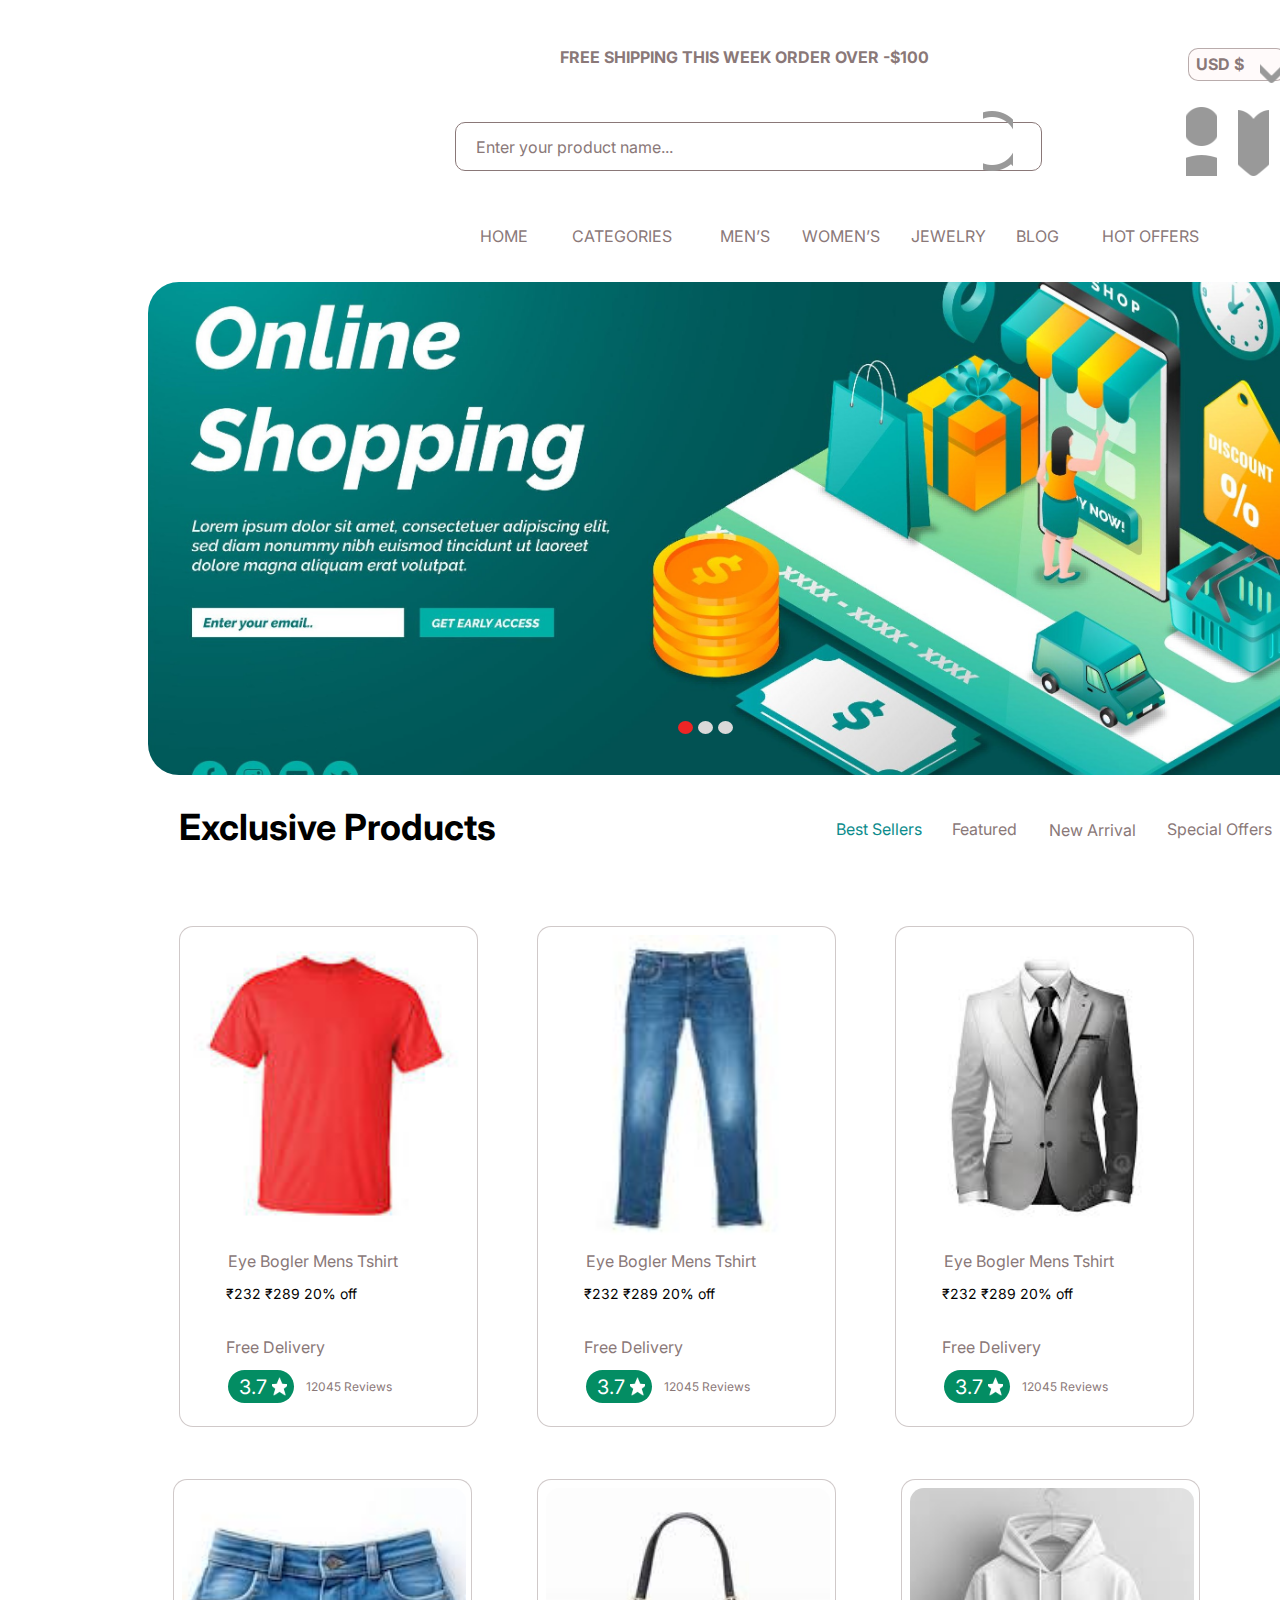
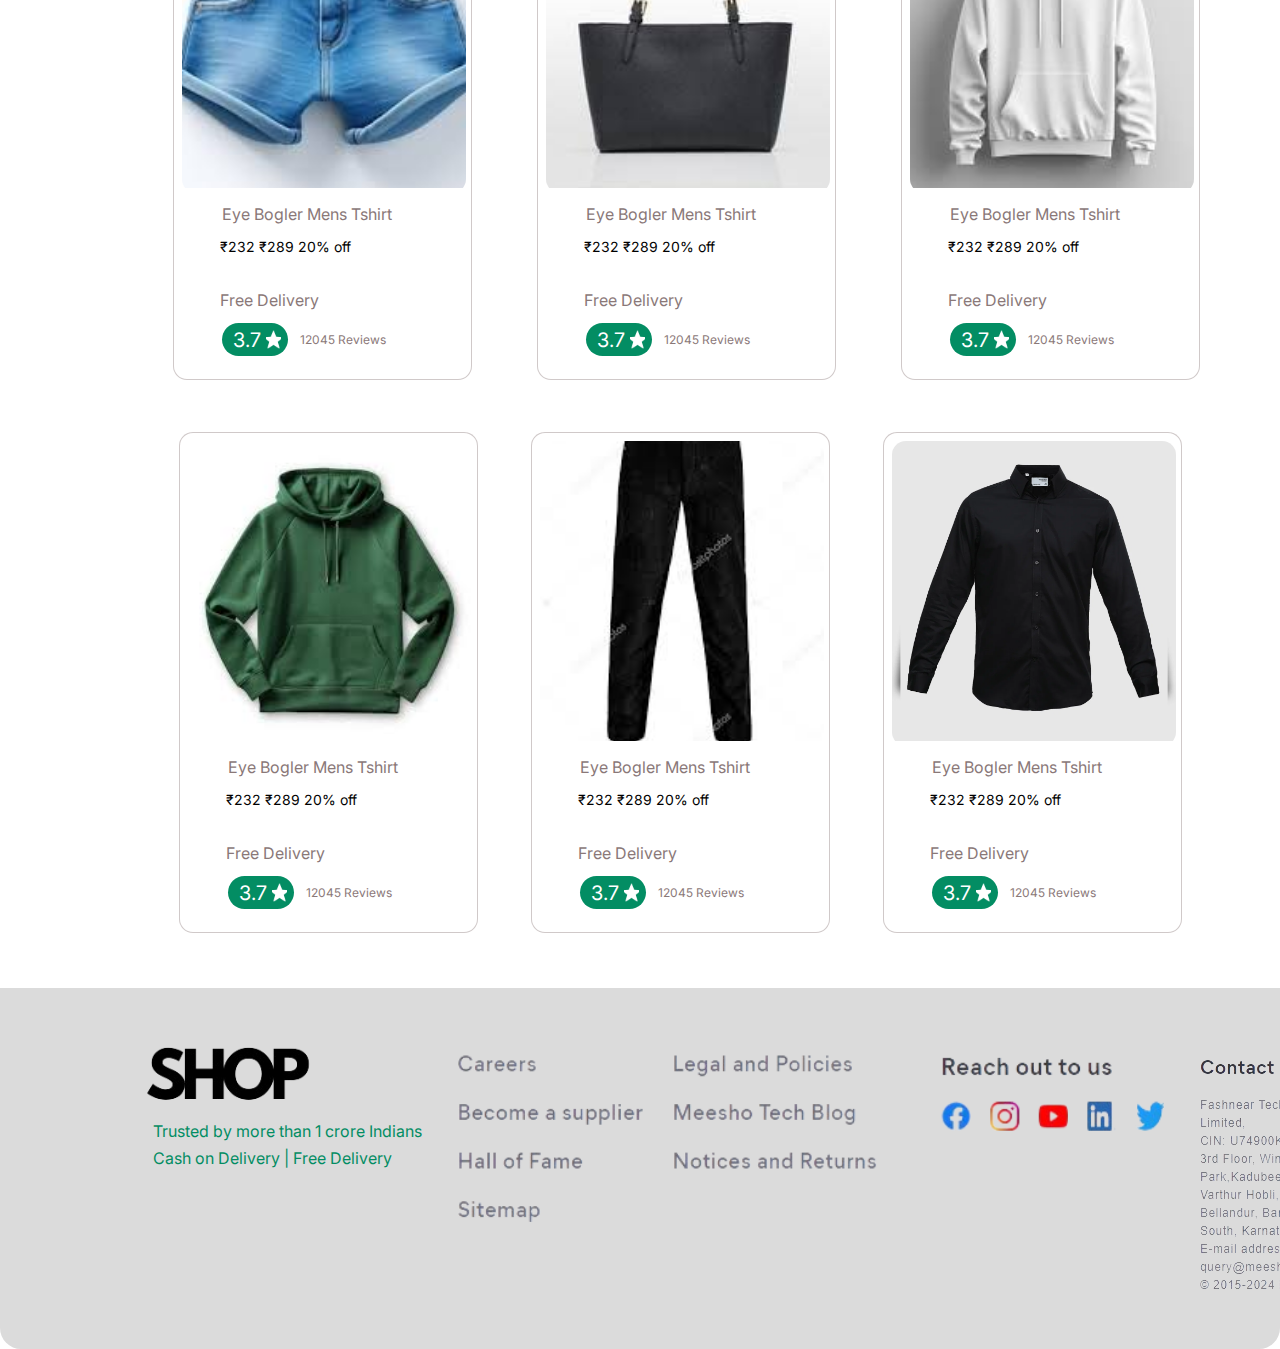
==== index.html @ 16b09663 "inital phase" ====
<!DOCTYPE html>
<html>

<head>
    <link href="https://fonts.googleapis.com/css?family=Inter&display=swap" rel="stylesheet" />
    <link href="./css/main.css" rel="stylesheet" />
    <title>Document</title>
</head>

<body>
    <div class="v1_4">
        <div class="v4_3"></div>
        <div class="v4_4"></div><span class="v4_10">FREE SHIPPING THIS WEEK ORDER OVER -$100</span>
        <div class="v4_21">
            <div class="v4_20">
                <div class="v4_11"></div>
                <div class="v4_18"></div><span class="v4_13">USD $ </span>
            </div>
        </div>
        <div class="v4_22">
            <div class="v4_23">
                <div class="v4_24"></div>
                <div class="v4_25"></div><span class="v4_26">ENGLISH</span>
            </div>
        </div>
        <!-- <div class="v4_19">
            <div class="v4_14"></div>
            <div class="v4_15"></div>
            <div class="v4_16"></div>
            <div class="v4_17"></div>
        </div> -->   
        <div class="v5_29"></div>
        <div class="v5_33">
            <div class="v5_30"></div><span class="v5_31">Enter your product name...</span>
            <div class="v5_32"></div>
        </div>
        <div class="v5_37">
            <div class="v5_34"></div>
            <div class="v5_35"></div>
            <div class="v5_36"></div>
        </div>
        <div class="v5_75">
            <div class="v5_38"></div>
            <div class="v5_41">
                <div class="v5_39"></div><span class="v5_40">HOME</span>
            </div>
            <div class="v5_42"><span class="v5_44">CATEGORIES</span></div>
            <div class="v5_48">
                <div class="v5_49"></div><span class="v5_50">MEN’S</span>
            </div>
            <div class="v5_63">
                <div class="v5_64"></div><span class="v5_65">WOMEN’S</span>
            </div>
            <div class="v5_66">
                <div class="v5_67"></div><span class="v5_68">JEWELRY</span>
            </div>
            <div class="v5_69">
                <div class="v5_70"></div><span class="v5_71">BLOG</span>
            </div>
            <div class="v5_72">
                <div class="v5_73"></div><span class="v5_74">HOT OFFERS</span>
            </div>
        </div>
        <div class="v5_77"></div>
        <div class="v8_114"></div><span class="v8_115">Exclusive Products</span>
        <div class="name"></div>
        <div class="v8_121"><span class="v8_117">Best Sellers</span><span class="v8_118">Featured</span><span
                class="v8_119">New Arrival</span><span class="v8_120">Special Offers</span></div>
        <div class="v10_138">
            <div class="v9_122"></div>
            <div class="v10_123"></div>
            <div class="v10_124"></div><span class="v10_125">Eye Bogler Mens Tshirt</span><span class="v10_126">₹232
                ₹289 20% off</span><span class="v10_133">Free Delivery</span>
            <div class="v10_134"></div><span class="v10_135">3.7</span>
            <div class="v10_136"></div><span class="v10_137">12045 Reviews</span>
        </div>
        <div class="v10_139">
            <div class="v10_140"></div>
            <div class="v10_141"></div>
            <div class="v10_142"></div><span class="v10_143">Eye Bogler Mens Tshirt</span><span class="v10_144">₹232
                ₹289 20% off</span><span class="v10_145">Free Delivery</span>
            <div class="v10_146"></div><span class="v10_147">3.7</span>
            <div class="v10_148"></div><span class="v10_149">12045 Reviews</span>
        </div>
        <div class="v10_150">
            <div class="v10_151"></div>
            <div class="v10_152"></div>
            <div class="v10_153"></div><span class="v10_154">Eye Bogler Mens Tshirt</span><span class="v10_155">₹232
                ₹289 20% off</span><span class="v10_156">Free Delivery</span>
            <div class="v10_157"></div><span class="v10_158">3.7</span>
            <div class="v10_159"></div><span class="v10_160">12045 Reviews</span>
        </div>
        <div class="v12_206">
            <div class="v12_207"></div>
            <div class="v12_208"></div>
            <div class="v12_209"></div><span class="v12_210">Eye Bogler Mens Tshirt</span><span class="v12_211">₹232
                ₹289 20% off</span><span class="v12_212">Free Delivery</span>
            <div class="v12_213"></div><span class="v12_214">3.7</span>
            <div class="v12_215"></div><span class="v12_216">12045 Reviews</span>
        </div>
        <div class="v12_228">
            <div class="v12_229"></div>
            <div class="v12_230"></div>
            <div class="v12_231"></div><span class="v12_232">Eye Bogler Mens Tshirt</span><span class="v12_233">₹232
                ₹289 20% off</span><span class="v12_234">Free Delivery</span>
            <div class="v12_235"></div><span class="v12_236">3.7</span>
            <div class="v12_237"></div><span class="v12_238">12045 Reviews</span>
        </div>
        <div class="v12_239">
            <div class="v12_240"></div>
            <div class="v12_241"></div>
            <div class="v12_242"></div><span class="v12_243">Eye Bogler Mens Tshirt</span><span class="v12_244">₹232
                ₹289 20% off</span><span class="v12_245">Free Delivery</span>
            <div class="v12_246"></div><span class="v12_247">3.7</span>
            <div class="v12_248"></div><span class="v12_249">12045 Reviews</span>
        </div>
        <div class="v10_161">
            <div class="v10_162"></div>
            <div class="v10_163"></div>
            <div class="v10_164"></div><span class="v10_165">Eye Bogler Mens Tshirt</span><span class="v10_166">₹232
                ₹289 20% off</span><span class="v10_167">Free Delivery</span>
            <div class="v10_168"></div><span class="v10_169">3.7</span>
            <div class="v10_170"></div><span class="v10_171">12045 Reviews</span>
        </div>
        <div class="v10_183">
            <div class="v10_184"></div>
            <div class="v10_185"></div>
            <div class="v10_186"></div><span class="v10_187">Eye Bogler Mens Tshirt</span><span class="v10_188">₹232
                ₹289 20% off</span><span class="v10_189">Free Delivery</span>
            <div class="v10_190"></div><span class="v10_191">3.7</span>
            <div class="v10_192"></div><span class="v10_193">12045 Reviews</span>
        </div>
        <div class="v10_194">
            <div class="v10_195"></div>
            <div class="v10_196"></div>
            <div class="v10_197"></div><span class="v10_198">Eye Bogler Mens Tshirt</span><span class="v10_199">₹232
                ₹289 20% off</span><span class="v10_200">Free Delivery</span>
            <div class="v10_201"></div><span class="v10_202">3.7</span>
            <div class="v10_203"></div><span class="v10_204">12045 Reviews</span>
        </div>
        <div class="v12_250"></div><span class="v12_252">Trusted by more than 1 crore Indians</span>
        <div class="v12_251"></div><span class="v12_253">Cash on Delivery | Free Delivery</span>
        <div class="v12_254"></div>
        <div class="v12_255"></div>
        <div class="v23_336">
            <div class="v23_333"></div>
            <div class="v23_334"></div>
            <div class="v23_335"></div>
        </div>
    </div>
</body>

</html>
---- css/main.css ----
* {
  box-sizing: border-box;
}
body {
  font-size: 14px;
}
.v1_4 {
  width: 100%;
  height: 2949px;
  background: rgba(255,255,255,1);
  opacity: 1;
  position: absolute;
  top: 0px;
  left: 0px;
  border-top-left-radius: 21px;
  border-top-right-radius: 21px;
  border-bottom-left-radius: 21px;
  border-bottom-right-radius: 21px;
  overflow: hidden;
}
.v4_3 {
  width: 100%;
  height: 60px;
  background: rgba(255,255,255,1);
  opacity: 1;
  position: absolute;
  top: 32px;
  left: 0px;
  overflow: hidden;
}
.v4_4 {
  width: 100%;
  height: 101px;
  background: rgba(255,255,255,1);
  opacity: 1;
  position: absolute;
  top: 92px;
  left: 0px;
  overflow: hidden;
}
.v4_10 {
  width: 423px;
  color: rgba(138,120,120,1);
  position: absolute;
  top: 47px;
  left: 560px;
  font-family: Inter;
  font-weight: Bold;
  font-size: 16px;
  opacity: 1;
  text-align: left;
}
.v4_21 {
  width: 98px;
  height: 90px;
  background: url("../images/v4_21.png");
  background-repeat: no-repeat;
  background-position: center center;
  background-size: cover;
  opacity: 1;
  position: absolute;
  top: 20px;
  left: 1188px;
  overflow: hidden;
}
.v4_20 {
  width: 98px;
  height: 90px;
  background: url("../images/v4_20.png");
  background-repeat: no-repeat;
  background-position: center center;
  background-size: cover;
  opacity: 1;
  position: absolute;
  top: 0px;
  left: 0px;
  overflow: hidden;
}
.v4_11 {
  width: 98px;
  height: 33px;
  background: rgba(255,250,250,1);
  opacity: 1;
  position: absolute;
  top: 28px;
  left: 0px;
  border: 1px solid rgba(138,120,120,0.6000000238418579);
  border-top-left-radius: 10px;
  border-top-right-radius: 10px;
  border-bottom-left-radius: 10px;
  border-bottom-right-radius: 10px;
  overflow: hidden;
}
.v4_18 {
  width: 23px;
  height: 90px;
  background: url("../images/v4_18.png");
  background-repeat: no-repeat;
  background-position: center center;
  background-size: cover;
  opacity: 1;
  position: absolute;
  top: 0px;
  left: 72px;
  overflow: hidden;
}
.v4_13 {
  width: 76px;
  color: rgba(138,120,120,1);
  position: absolute;
  top: 34px;
  left: 8px;
  font-family: Inter;
  font-weight: Bold;
  font-size: 16px;
  opacity: 1;
  text-align: left;
}
.v4_22 {
  width: 119px;
  height: 90px;
  background: url("../images/v4_22.png");
  background-repeat: no-repeat;
  background-position: center center;
  background-size: cover;
  opacity: 1;
  position: absolute;
  top: 20px;
  left: 1298px;
  overflow: hidden;
}
.v4_23 {
  width: 119px;
  height: 90px;
  background: url("../images/v4_23.png");
  background-repeat: no-repeat;
  background-position: center center;
  background-size: cover;
  opacity: 1;
  position: absolute;
  top: 0px;
  left: 0px;
  overflow: hidden;
}
.v4_24 {
  width: 119px;
  height: 33px;
  background: rgba(255,250,250,1);
  opacity: 1;
  position: absolute;
  top: 28px;
  left: 0px;
  border: 1px solid rgba(138,120,120,0.6000000238418579);
  border-top-left-radius: 10px;
  border-top-right-radius: 10px;
  border-bottom-left-radius: 10px;
  border-bottom-right-radius: 10px;
  overflow: hidden;
}
.v4_25 {
  width: 23px;
  height: 90px;
  background: url("../images/v4_25.png");
  background-repeat: no-repeat;
  background-position: center center;
  background-size: cover;
  opacity: 1;
  position: absolute;
  top: 0px;
  left: 90px;
  overflow: hidden;
}
.v4_26 {
  width: 92px;
  color: rgba(138,120,120,1);
  position: absolute;
  top: 34px;
  left: 9px;
  font-family: Inter;
  font-weight: Bold;
  font-size: 16px;
  opacity: 1;
  text-align: left;
}
.v4_19 {
  width: 199px;
  height: 77px;
  background: url("../images/v4_19.png");
  background-repeat: no-repeat;
  background-position: center center;
  background-size: cover;
  opacity: 1;
  position: absolute;
  top: 25px;
  left: 148px;
  overflow: hidden;
}
.v4_14 {
  width: 35px;
  height: 77px;
  background: url("../images/v4_14.png");
  background-repeat: no-repeat;
  background-position: center center;
  background-size: cover;
  opacity: 1;
  position: absolute;
  top: 0px;
  left: 0px;
  overflow: hidden;
}
.v4_15 {
  width: 35px;
  height: 77px;
  background: url("../images/v4_15.png");
  background-repeat: no-repeat;
  background-position: center center;
  background-size: cover;
  opacity: 1;
  position: absolute;
  top: 0px;
  left: 109px;
  overflow: hidden;
}
.v4_16 {
  width: 35px;
  height: 77px;
  background: url("../images/v4_16.png");
  background-repeat: no-repeat;
  background-position: center center;
  background-size: cover;
  opacity: 1;
  position: absolute;
  top: 0px;
  left: 163px;
  overflow: hidden;
}
.v4_17 {
  width: 35px;
  height: 77px;
  background: url("../images/v4_17.png");
  background-repeat: no-repeat;
  background-position: center center;
  background-size: cover;
  opacity: 1;
  position: absolute;
  top: 0px;
  left: 54px;
  overflow: hidden;
}
.v5_29 {
  width: 448px;
  height: 175px;
  background: url("../images/v5_29.png");
  background-repeat: no-repeat;
  background-position: center center;
  background-size: cover;
  opacity: 1;
  position: absolute;
  top: 68px;
  left: 0px;
  overflow: hidden;
}
.v5_33 {
  width: 587px;
  height: 90px;
  background: url("../images/v5_33.png");
  background-repeat: no-repeat;
  background-position: center center;
  background-size: cover;
  opacity: 1;
  position: absolute;
  top: 102px;
  left: 455px;
  overflow: hidden;
}
.v5_30 {
  width: 587px;
  height: 49px;
  background: rgba(255,255,255,1);
  opacity: 1;
  position: absolute;
  top: 20px;
  left: 0px;
  border: 1px solid rgba(138,120,120,1);
  border-top-left-radius: 10px;
  border-top-right-radius: 10px;
  border-bottom-left-radius: 10px;
  border-bottom-right-radius: 10px;
  overflow: hidden;
}
.v5_31 {
  width: 210px;
  color: rgba(138,120,120,1);
  position: absolute;
  top: 35px;
  left: 21px;
  font-family: Inter;
  font-weight: Semi Bold;
  font-size: 16px;
  opacity: 1;
  text-align: left;
}
.v5_32 {
  width: 30px;
  height: 90px;
  background: url("../images/v5_32.png");
  background-repeat: no-repeat;
  background-position: center center;
  background-size: cover;
  opacity: 1;
  position: absolute;
  top: 0px;
  left: 528px;
  overflow: hidden;
}
.v5_37 {
  width: 137px;
  height: 90px;
  background: url("../images/v5_37.png");
  background-repeat: no-repeat;
  background-position: center center;
  background-size: cover;
  opacity: 1;
  position: absolute;
  top: 98px;
  left: 1186px;
  overflow: hidden;
}
.v5_34 {
  width: 31px;
  height: 90px;
  background: url("../images/v5_34.png");
  background-repeat: no-repeat;
  background-position: center center;
  background-size: cover;
  opacity: 1;
  position: absolute;
  top: 0px;
  left: 0px;
  overflow: hidden;
}
.v5_35 {
  width: 31px;
  height: 90px;
  background: url("../images/v5_35.png");
  background-repeat: no-repeat;
  background-position: center center;
  background-size: cover;
  opacity: 1;
  position: absolute;
  top: 0px;
  left: 52px;
  overflow: hidden;
}
.v5_36 {
  width: 31px;
  height: 90px;
  background: url("../images/v5_36.png");
  background-repeat: no-repeat;
  background-position: center center;
  background-size: cover;
  opacity: 1;
  position: absolute;
  top: 0px;
  left: 105px;
  overflow: hidden;
}
.v5_75 {
  width: 100%;
  height: 80px;
  background: url("../images/v5_75.png");
  background-repeat: no-repeat;
  background-position: center center;
  background-size: cover;
  opacity: 1;
  position: absolute;
  top: 193px;
  left: 53px;
  overflow: hidden;
}
.v5_38 {
  width: 100%;
  height: 80px;
  background: rgba(255,255,255,1);
  opacity: 1;
  position: absolute;
  top: 0px;
  left: 0px;
  overflow: hidden;
}
.v5_41 {
  width: 148px;
  height: 37px;
  background: url("../images/v5_41.png");
  background-repeat: no-repeat;
  background-position: center center;
  background-size: cover;
  opacity: 1;
  position: absolute;
  top: 28px;
  left: 378px;
  overflow: hidden;
}
.v5_39 {
  width: 98px;
  height: 32px;
  background: rgba(255,255,255,1);
  opacity: 1;
  position: absolute;
  top: 0px;
  left: 0px;
  overflow: hidden;
}
.v5_40 {
  width: 99px;
  color: rgba(138,120,120,1);
  position: absolute;
  top: 5px;
  left: 49px;
  font-family: Inter;
  font-weight: Semi Bold;
  font-size: 16px;
  opacity: 1;
  text-align: left;
}
.v5_42 {
  width: 117px;
  height: 32px;
  background: url("../images/v5_42.png");
  background-repeat: no-repeat;
  background-position: center center;
  background-size: cover;
  opacity: 1;
  position: absolute;
  top: 33px;
  left: 519px;
  overflow: hidden;
}
.v5_44 {
  width: 117px;
  color: rgba(138,120,120,1);
  position: absolute;
  top: 0px;
  left: 0px;
  font-family: Inter;
  font-weight: Semi Bold;
  font-size: 16px;
  opacity: 1;
  text-align: left;
}
.v5_48 {
  width: 99px;
  height: 32px;
  background: url("../images/v5_48.png");
  background-repeat: no-repeat;
  background-position: center center;
  background-size: cover;
  opacity: 1;
  position: absolute;
  top: 33px;
  left: 667px;
  overflow: hidden;
}
.v5_49 {
  width: 98px;
  height: 32px;
  background: rgba(255,255,255,1);
  opacity: 1;
  position: absolute;
  top: 0px;
  left: 0px;
  overflow: hidden;
}
.v5_50 {
  width: 99px;
  color: rgba(138,120,120,1);
  position: absolute;
  top: 0px;
  left: 0px;
  font-family: Inter;
  font-weight: Semi Bold;
  font-size: 16px;
  opacity: 1;
  text-align: left;
}
.v5_63 {
  width: 99px;
  height: 32px;
  background: url("../images/v5_63.png");
  background-repeat: no-repeat;
  background-position: center center;
  background-size: cover;
  opacity: 1;
  position: absolute;
  top: 33px;
  left: 749px;
  overflow: hidden;
}
.v5_64 {
  width: 98px;
  height: 32px;
  background: rgba(255,255,255,1);
  opacity: 1;
  position: absolute;
  top: 0px;
  left: 0px;
  overflow: hidden;
}
.v5_65 {
  width: 99px;
  color: rgba(138,120,120,1);
  position: absolute;
  top: 0px;
  left: 0px;
  font-family: Inter;
  font-weight: Semi Bold;
  font-size: 16px;
  opacity: 1;
  text-align: left;
}
.v5_66 {
  width: 99px;
  height: 32px;
  background: url("../images/v5_66.png");
  background-repeat: no-repeat;
  background-position: center center;
  background-size: cover;
  opacity: 1;
  position: absolute;
  top: 33px;
  left: 858px;
  overflow: hidden;
}
.v5_67 {
  width: 98px;
  height: 32px;
  background: rgba(255,255,255,1);
  opacity: 1;
  position: absolute;
  top: 0px;
  left: 0px;
  overflow: hidden;
}
.v5_68 {
  width: 99px;
  color: rgba(138,120,120,1);
  position: absolute;
  top: 0px;
  left: 0px;
  font-family: Inter;
  font-weight: Semi Bold;
  font-size: 16px;
  opacity: 1;
  text-align: left;
}
.v5_69 {
  width: 99px;
  height: 32px;
  background: url("../images/v5_69.png");
  background-repeat: no-repeat;
  background-position: center center;
  background-size: cover;
  opacity: 1;
  position: absolute;
  top: 33px;
  left: 963px;
  overflow: hidden;
}
.v5_70 {
  width: 98px;
  height: 32px;
  background: rgba(255,255,255,1);
  opacity: 1;
  position: absolute;
  top: 0px;
  left: 0px;
  overflow: hidden;
}
.v5_71 {
  width: 99px;
  color: rgba(138,120,120,1);
  position: absolute;
  top: 0px;
  left: 0px;
  font-family: Inter;
  font-weight: Semi Bold;
  font-size: 16px;
  opacity: 1;
  text-align: left;
}
.v5_72 {
  width: 121px;
  height: 32px;
  background: url("../images/v5_72.png");
  background-repeat: no-repeat;
  background-position: center center;
  background-size: cover;
  opacity: 1;
  position: absolute;
  top: 33px;
  left: 1049px;
  overflow: hidden;
}
.v5_73 {
  width: 98px;
  height: 32px;
  background: rgba(255,255,255,1);
  opacity: 1;
  position: absolute;
  top: 0px;
  left: 0px;
  overflow: hidden;
}
.v5_74 {
  width: 121px;
  color: rgba(138,120,120,1);
  position: absolute;
  top: 0px;
  left: 0px;
  font-family: Inter;
  font-weight: Semi Bold;
  font-size: 16px;
  opacity: 1;
  text-align: left;
}
.v5_77 {
  width: 100%;
  height: 493px;
  background: url("../images/v5_77.png");
  background-repeat: no-repeat;
  background-position: center center;
  background-size: cover;
  opacity: 1;
  position: absolute;
  top: 282px;
  left: 148px;
  border-top-left-radius: 31px;
  border-top-right-radius: 31px;
  border-bottom-left-radius: 31px;
  border-bottom-right-radius: 31px;
  overflow: hidden;
}
.v8_114 {
  width: 100%;
  height: 110px;
  background: rgba(255,255,255,1);
  opacity: 1;
  position: absolute;
  top: 775px;
  left: 151px;
  overflow: hidden;
}
.v8_115 {
  width: 397px;
  color: rgba(0,0,0,1);
  position: absolute;
  top: 805px;
  left: 179px;
  font-family: Inter;
  font-weight: Bold;
  font-size: 36px;
  opacity: 1;
  text-align: left;
}
.name {
  color: #fff;
}
.v8_121 {
  width: 450px;
  height: 22px;
  background: url("../images/v8_121.png");
  background-repeat: no-repeat;
  background-position: center center;
  background-size: cover;
  opacity: 1;
  position: absolute;
  top: 819px;
  left: 836px;
  overflow: hidden;
}
.v8_117 {
  width: 103px;
  color: rgba(12,140,140,1);
  position: absolute;
  top: 0px;
  left: 0px;
  font-family: Inter;
  font-weight: Semi Bold;
  font-size: 16px;
  opacity: 1;
  text-align: left;
}
.v8_118 {
  width: 90px;
  color: rgba(138,120,120,1);
  position: absolute;
  top: 0px;
  left: 116px;
  font-family: Inter;
  font-weight: Semi Bold;
  font-size: 16px;
  opacity: 1;
  text-align: left;
}
.v8_119 {
  width: 90px;
  color: rgba(138,120,120,1);
  position: absolute;
  top: 1px;
  left: 213px;
  font-family: Inter;
  font-weight: Semi Bold;
  font-size: 16px;
  opacity: 1;
  text-align: left;
}
.v8_120 {
  width: 119px;
  color: rgba(138,120,120,1);
  position: absolute;
  top: 0px;
  left: 331px;
  font-family: Inter;
  font-weight: Semi Bold;
  font-size: 16px;
  opacity: 1;
  text-align: left;
}
.v10_138 {
  width: 299px;
  height: 501px;
  background: url("../images/v10_138.png");
  background-repeat: no-repeat;
  background-position: center center;
  background-size: cover;
  opacity: 1;
  position: absolute;
  top: 926px;
  left: 179px;
  overflow: hidden;
}
.v9_122 {
  width: 299px;
  height: 501px;
  background: rgba(255,255,255,1);
  opacity: 1;
  position: absolute;
  top: 0px;
  left: 0px;
  border: 1px solid rgba(138,120,120,0.4000000059604645);
  border-top-left-radius: 14px;
  border-top-right-radius: 14px;
  border-bottom-left-radius: 14px;
  border-bottom-right-radius: 14px;
  overflow: hidden;
}
.v10_123 {
  width: 284px;
  height: 305px;
  background: url("../images/v10_123.png");
  background-repeat: no-repeat;
  background-position: center center;
  background-size: cover;
  opacity: 1;
  position: absolute;
  top: 9px;
  left: 9px;
  border-top-left-radius: 14px;
  border-top-right-radius: 14px;
  border-bottom-left-radius: 14px;
  border-bottom-right-radius: 14px;
  overflow: hidden;
}
.v10_124 {
  width: 284px;
  height: 183px;
  background: rgba(255,255,255,1);
  opacity: 1;
  position: absolute;
  top: 309px;
  left: 9px;
  overflow: hidden;
}
.v10_125 {
  width: 250px;
  color: rgba(138,120,120,1);
  position: absolute;
  top: 325px;
  left: 49px;
  font-family: Inter;
  font-weight: Semi Bold;
  font-size: 16px;
  opacity: 1;
  text-align: left;
}
.v10_126 {
  width: 208px;
  color: url("../images/v10_126.png");
  position: absolute;
  top: 359px;
  left: 47px;
  font-family: Inter;
  font-weight: Semi Bold;
  opacity: 1;
  text-align: left;
}
.v10_133 {
  width: 159px;
  color: rgba(138,120,120,1);
  position: absolute;
  top: 411px;
  left: 47px;
  font-family: Inter;
  font-weight: Semi Bold;
  font-size: 16px;
  opacity: 1;
  text-align: left;
}
.v10_134 {
  width: 66px;
  height: 33px;
  background: rgba(3,141,99,1);
  opacity: 1;
  position: absolute;
  top: 444px;
  left: 49px;
  border-top-left-radius: 61px;
  border-top-right-radius: 61px;
  border-bottom-left-radius: 61px;
  border-bottom-right-radius: 61px;
  overflow: hidden;
}
.v10_135 {
  width: 30px;
  color: rgba(255,255,255,1);
  position: absolute;
  top: 449px;
  left: 60px;
  font-family: Inter;
  font-weight: Semi Bold;
  font-size: 20px;
  opacity: 1;
  text-align: left;
}
.v10_136 {
  width: 15px;
  height: 19px;
  background: url("../images/v10_136.png");
  background-repeat: no-repeat;
  background-position: center center;
  background-size: cover;
  opacity: 1;
  position: absolute;
  top: 451px;
  left: 93px;
  overflow: hidden;
}
.v10_137 {
  width: 89px;
  color: rgba(138,120,120,1);
  position: absolute;
  top: 453px;
  left: 127px;
  font-family: Inter;
  font-weight: Semi Bold;
  font-size: 12px;
  opacity: 1;
  text-align: left;
}
.v10_139 {
  width: 299px;
  height: 501px;
  background: url("../images/v10_139.png");
  background-repeat: no-repeat;
  background-position: center center;
  background-size: cover;
  opacity: 1;
  position: absolute;
  top: 926px;
  left: 537px;
  overflow: hidden;
}
.v10_140 {
  width: 299px;
  height: 501px;
  background: rgba(255,255,255,1);
  opacity: 1;
  position: absolute;
  top: 0px;
  left: 0px;
  border: 1px solid rgba(138,120,120,0.4000000059604645);
  border-top-left-radius: 14px;
  border-top-right-radius: 14px;
  border-bottom-left-radius: 14px;
  border-bottom-right-radius: 14px;
  overflow: hidden;
}
.v10_141 {
  width: 284px;
  height: 305px;
  background: url("../images/v10_141.png");
  background-repeat: no-repeat;
  background-position: center center;
  background-size: cover;
  opacity: 1;
  position: absolute;
  top: 9px;
  left: 9px;
  border-top-left-radius: 14px;
  border-top-right-radius: 14px;
  border-bottom-left-radius: 14px;
  border-bottom-right-radius: 14px;
  overflow: hidden;
}
.v10_142 {
  width: 284px;
  height: 183px;
  background: rgba(255,255,255,1);
  opacity: 1;
  position: absolute;
  top: 309px;
  left: 9px;
  overflow: hidden;
}
.v10_143 {
  width: 250px;
  color: rgba(138,120,120,1);
  position: absolute;
  top: 325px;
  left: 49px;
  font-family: Inter;
  font-weight: Semi Bold;
  font-size: 16px;
  opacity: 1;
  text-align: left;
}
.v10_144 {
  width: 208px;
  color: url("../images/v10_144.png");
  position: absolute;
  top: 359px;
  left: 47px;
  font-family: Inter;
  font-weight: Semi Bold;
  opacity: 1;
  text-align: left;
}
.v10_145 {
  width: 159px;
  color: rgba(138,120,120,1);
  position: absolute;
  top: 411px;
  left: 47px;
  font-family: Inter;
  font-weight: Semi Bold;
  font-size: 16px;
  opacity: 1;
  text-align: left;
}
.v10_146 {
  width: 66px;
  height: 33px;
  background: rgba(3,141,99,1);
  opacity: 1;
  position: absolute;
  top: 444px;
  left: 49px;
  border-top-left-radius: 61px;
  border-top-right-radius: 61px;
  border-bottom-left-radius: 61px;
  border-bottom-right-radius: 61px;
  overflow: hidden;
}
.v10_147 {
  width: 30px;
  color: rgba(255,255,255,1);
  position: absolute;
  top: 449px;
  left: 60px;
  font-family: Inter;
  font-weight: Semi Bold;
  font-size: 20px;
  opacity: 1;
  text-align: left;
}
.v10_148 {
  width: 15px;
  height: 19px;
  background: url("../images/v10_148.png");
  background-repeat: no-repeat;
  background-position: center center;
  background-size: cover;
  opacity: 1;
  position: absolute;
  top: 451px;
  left: 93px;
  overflow: hidden;
}
.v10_149 {
  width: 89px;
  color: rgba(138,120,120,1);
  position: absolute;
  top: 453px;
  left: 127px;
  font-family: Inter;
  font-weight: Semi Bold;
  font-size: 12px;
  opacity: 1;
  text-align: left;
}
.v10_150 {
  width: 299px;
  height: 501px;
  background: url("../images/v10_150.png");
  background-repeat: no-repeat;
  background-position: center center;
  background-size: cover;
  opacity: 1;
  position: absolute;
  top: 926px;
  left: 895px;
  overflow: hidden;
}
.v10_151 {
  width: 299px;
  height: 501px;
  background: rgba(255,255,255,1);
  opacity: 1;
  position: absolute;
  top: 0px;
  left: 0px;
  border: 1px solid rgba(138,120,120,0.4000000059604645);
  border-top-left-radius: 14px;
  border-top-right-radius: 14px;
  border-bottom-left-radius: 14px;
  border-bottom-right-radius: 14px;
  overflow: hidden;
}
.v10_152 {
  width: 284px;
  height: 305px;
  background: url("../images/v10_152.png");
  background-repeat: no-repeat;
  background-position: center center;
  background-size: cover;
  opacity: 1;
  position: absolute;
  top: 9px;
  left: 9px;
  border-top-left-radius: 14px;
  border-top-right-radius: 14px;
  border-bottom-left-radius: 14px;
  border-bottom-right-radius: 14px;
  overflow: hidden;
}
.v10_153 {
  width: 284px;
  height: 183px;
  background: rgba(255,255,255,1);
  opacity: 1;
  position: absolute;
  top: 309px;
  left: 9px;
  overflow: hidden;
}
.v10_154 {
  width: 250px;
  color: rgba(138,120,120,1);
  position: absolute;
  top: 325px;
  left: 49px;
  font-family: Inter;
  font-weight: Semi Bold;
  font-size: 16px;
  opacity: 1;
  text-align: left;
}
.v10_155 {
  width: 208px;
  color: url("../images/v10_155.png");
  position: absolute;
  top: 359px;
  left: 47px;
  font-family: Inter;
  font-weight: Semi Bold;
  opacity: 1;
  text-align: left;
}
.v10_156 {
  width: 159px;
  color: rgba(138,120,120,1);
  position: absolute;
  top: 411px;
  left: 47px;
  font-family: Inter;
  font-weight: Semi Bold;
  font-size: 16px;
  opacity: 1;
  text-align: left;
}
.v10_157 {
  width: 66px;
  height: 33px;
  background: rgba(3,141,99,1);
  opacity: 1;
  position: absolute;
  top: 444px;
  left: 49px;
  border-top-left-radius: 61px;
  border-top-right-radius: 61px;
  border-bottom-left-radius: 61px;
  border-bottom-right-radius: 61px;
  overflow: hidden;
}
.v10_158 {
  width: 30px;
  color: rgba(255,255,255,1);
  position: absolute;
  top: 449px;
  left: 60px;
  font-family: Inter;
  font-weight: Semi Bold;
  font-size: 20px;
  opacity: 1;
  text-align: left;
}
.v10_159 {
  width: 15px;
  height: 19px;
  background: url("../images/v10_159.png");
  background-repeat: no-repeat;
  background-position: center center;
  background-size: cover;
  opacity: 1;
  position: absolute;
  top: 451px;
  left: 93px;
  overflow: hidden;
}
.v10_160 {
  width: 89px;
  color: rgba(138,120,120,1);
  position: absolute;
  top: 453px;
  left: 127px;
  font-family: Inter;
  font-weight: Semi Bold;
  font-size: 12px;
  opacity: 1;
  text-align: left;
}
.v12_206 {
  width: 299px;
  height: 501px;
  background: url("../images/v12_206.png");
  background-repeat: no-repeat;
  background-position: center center;
  background-size: cover;
  opacity: 1;
  position: absolute;
  top: 2032px;
  left: 179px;
  overflow: hidden;
}
.v12_207 {
  width: 299px;
  height: 501px;
  background: rgba(255,255,255,1);
  opacity: 1;
  position: absolute;
  top: 0px;
  left: 0px;
  border: 1px solid rgba(138,120,120,0.4000000059604645);
  border-top-left-radius: 14px;
  border-top-right-radius: 14px;
  border-bottom-left-radius: 14px;
  border-bottom-right-radius: 14px;
  overflow: hidden;
}
.v12_208 {
  width: 284px;
  height: 305px;
  background: url("../images/v12_208.png");
  background-repeat: no-repeat;
  background-position: center center;
  background-size: cover;
  opacity: 1;
  position: absolute;
  top: 9px;
  left: 9px;
  border-top-left-radius: 14px;
  border-top-right-radius: 14px;
  border-bottom-left-radius: 14px;
  border-bottom-right-radius: 14px;
  overflow: hidden;
}
.v12_209 {
  width: 284px;
  height: 183px;
  background: rgba(255,255,255,1);
  opacity: 1;
  position: absolute;
  top: 309px;
  left: 9px;
  overflow: hidden;
}
.v12_210 {
  width: 250px;
  color: rgba(138,120,120,1);
  position: absolute;
  top: 325px;
  left: 49px;
  font-family: Inter;
  font-weight: Semi Bold;
  font-size: 16px;
  opacity: 1;
  text-align: left;
}
.v12_211 {
  width: 208px;
  color: url("../images/v12_211.png");
  position: absolute;
  top: 359px;
  left: 47px;
  font-family: Inter;
  font-weight: Semi Bold;
  opacity: 1;
  text-align: left;
}
.v12_212 {
  width: 159px;
  color: rgba(138,120,120,1);
  position: absolute;
  top: 411px;
  left: 47px;
  font-family: Inter;
  font-weight: Semi Bold;
  font-size: 16px;
  opacity: 1;
  text-align: left;
}
.v12_213 {
  width: 66px;
  height: 33px;
  background: rgba(3,141,99,1);
  opacity: 1;
  position: absolute;
  top: 444px;
  left: 49px;
  border-top-left-radius: 61px;
  border-top-right-radius: 61px;
  border-bottom-left-radius: 61px;
  border-bottom-right-radius: 61px;
  overflow: hidden;
}
.v12_214 {
  width: 30px;
  color: rgba(255,255,255,1);
  position: absolute;
  top: 449px;
  left: 60px;
  font-family: Inter;
  font-weight: Semi Bold;
  font-size: 20px;
  opacity: 1;
  text-align: left;
}
.v12_215 {
  width: 15px;
  height: 19px;
  background: url("../images/v12_215.png");
  background-repeat: no-repeat;
  background-position: center center;
  background-size: cover;
  opacity: 1;
  position: absolute;
  top: 451px;
  left: 93px;
  overflow: hidden;
}
.v12_216 {
  width: 89px;
  color: rgba(138,120,120,1);
  position: absolute;
  top: 453px;
  left: 127px;
  font-family: Inter;
  font-weight: Semi Bold;
  font-size: 12px;
  opacity: 1;
  text-align: left;
}
.v12_228 {
  width: 299px;
  height: 501px;
  background: url("../images/v12_228.png");
  background-repeat: no-repeat;
  background-position: center center;
  background-size: cover;
  opacity: 1;
  position: absolute;
  top: 2032px;
  left: 531px;
  overflow: hidden;
}
.v12_229 {
  width: 299px;
  height: 501px;
  background: rgba(255,255,255,1);
  opacity: 1;
  position: absolute;
  top: 0px;
  left: 0px;
  border: 1px solid rgba(138,120,120,0.4000000059604645);
  border-top-left-radius: 14px;
  border-top-right-radius: 14px;
  border-bottom-left-radius: 14px;
  border-bottom-right-radius: 14px;
  overflow: hidden;
}
.v12_230 {
  width: 284px;
  height: 305px;
  background: url("../images/v12_230.png");
  background-repeat: no-repeat;
  background-position: center center;
  background-size: cover;
  opacity: 1;
  position: absolute;
  top: 9px;
  left: 9px;
  border-top-left-radius: 14px;
  border-top-right-radius: 14px;
  border-bottom-left-radius: 14px;
  border-bottom-right-radius: 14px;
  overflow: hidden;
}
.v12_231 {
  width: 284px;
  height: 183px;
  background: rgba(255,255,255,1);
  opacity: 1;
  position: absolute;
  top: 309px;
  left: 9px;
  overflow: hidden;
}
.v12_232 {
  width: 250px;
  color: rgba(138,120,120,1);
  position: absolute;
  top: 325px;
  left: 49px;
  font-family: Inter;
  font-weight: Semi Bold;
  font-size: 16px;
  opacity: 1;
  text-align: left;
}
.v12_233 {
  width: 208px;
  color: url("../images/v12_233.png");
  position: absolute;
  top: 359px;
  left: 47px;
  font-family: Inter;
  font-weight: Semi Bold;
  opacity: 1;
  text-align: left;
}
.v12_234 {
  width: 159px;
  color: rgba(138,120,120,1);
  position: absolute;
  top: 411px;
  left: 47px;
  font-family: Inter;
  font-weight: Semi Bold;
  font-size: 16px;
  opacity: 1;
  text-align: left;
}
.v12_235 {
  width: 66px;
  height: 33px;
  background: rgba(3,141,99,1);
  opacity: 1;
  position: absolute;
  top: 444px;
  left: 49px;
  border-top-left-radius: 61px;
  border-top-right-radius: 61px;
  border-bottom-left-radius: 61px;
  border-bottom-right-radius: 61px;
  overflow: hidden;
}
.v12_236 {
  width: 30px;
  color: rgba(255,255,255,1);
  position: absolute;
  top: 449px;
  left: 60px;
  font-family: Inter;
  font-weight: Semi Bold;
  font-size: 20px;
  opacity: 1;
  text-align: left;
}
.v12_237 {
  width: 15px;
  height: 19px;
  background: url("../images/v12_237.png");
  background-repeat: no-repeat;
  background-position: center center;
  background-size: cover;
  opacity: 1;
  position: absolute;
  top: 451px;
  left: 93px;
  overflow: hidden;
}
.v12_238 {
  width: 89px;
  color: rgba(138,120,120,1);
  position: absolute;
  top: 453px;
  left: 127px;
  font-family: Inter;
  font-weight: Semi Bold;
  font-size: 12px;
  opacity: 1;
  text-align: left;
}
.v12_239 {
  width: 299px;
  height: 501px;
  background: url("../images/v12_239.png");
  background-repeat: no-repeat;
  background-position: center center;
  background-size: cover;
  opacity: 1;
  position: absolute;
  top: 2032px;
  left: 883px;
  overflow: hidden;
}
.v12_240 {
  width: 299px;
  height: 501px;
  background: rgba(255,255,255,1);
  opacity: 1;
  position: absolute;
  top: 0px;
  left: 0px;
  border: 1px solid rgba(138,120,120,0.4000000059604645);
  border-top-left-radius: 14px;
  border-top-right-radius: 14px;
  border-bottom-left-radius: 14px;
  border-bottom-right-radius: 14px;
  overflow: hidden;
}
.v12_241 {
  width: 284px;
  height: 305px;
  background: url("../images/v12_241.png");
  background-repeat: no-repeat;
  background-position: center center;
  background-size: cover;
  opacity: 1;
  position: absolute;
  top: 9px;
  left: 9px;
  border-top-left-radius: 14px;
  border-top-right-radius: 14px;
  border-bottom-left-radius: 14px;
  border-bottom-right-radius: 14px;
  overflow: hidden;
}
.v12_242 {
  width: 284px;
  height: 183px;
  background: rgba(255,255,255,1);
  opacity: 1;
  position: absolute;
  top: 309px;
  left: 9px;
  overflow: hidden;
}
.v12_243 {
  width: 250px;
  color: rgba(138,120,120,1);
  position: absolute;
  top: 325px;
  left: 49px;
  font-family: Inter;
  font-weight: Semi Bold;
  font-size: 16px;
  opacity: 1;
  text-align: left;
}
.v12_244 {
  width: 208px;
  color: url("../images/v12_244.png");
  position: absolute;
  top: 359px;
  left: 47px;
  font-family: Inter;
  font-weight: Semi Bold;
  opacity: 1;
  text-align: left;
}
.v12_245 {
  width: 159px;
  color: rgba(138,120,120,1);
  position: absolute;
  top: 411px;
  left: 47px;
  font-family: Inter;
  font-weight: Semi Bold;
  font-size: 16px;
  opacity: 1;
  text-align: left;
}
.v12_246 {
  width: 66px;
  height: 33px;
  background: rgba(3,141,99,1);
  opacity: 1;
  position: absolute;
  top: 444px;
  left: 49px;
  border-top-left-radius: 61px;
  border-top-right-radius: 61px;
  border-bottom-left-radius: 61px;
  border-bottom-right-radius: 61px;
  overflow: hidden;
}
.v12_247 {
  width: 30px;
  color: rgba(255,255,255,1);
  position: absolute;
  top: 449px;
  left: 60px;
  font-family: Inter;
  font-weight: Semi Bold;
  font-size: 20px;
  opacity: 1;
  text-align: left;
}
.v12_248 {
  width: 15px;
  height: 19px;
  background: url("../images/v12_248.png");
  background-repeat: no-repeat;
  background-position: center center;
  background-size: cover;
  opacity: 1;
  position: absolute;
  top: 451px;
  left: 93px;
  overflow: hidden;
}
.v12_249 {
  width: 89px;
  color: rgba(138,120,120,1);
  position: absolute;
  top: 453px;
  left: 127px;
  font-family: Inter;
  font-weight: Semi Bold;
  font-size: 12px;
  opacity: 1;
  text-align: left;
}
.v10_161 {
  width: 299px;
  height: 501px;
  background: url("../images/v10_161.png");
  background-repeat: no-repeat;
  background-position: center center;
  background-size: cover;
  opacity: 1;
  position: absolute;
  top: 1479px;
  left: 173px;
  overflow: hidden;
}
.v10_162 {
  width: 299px;
  height: 501px;
  background: rgba(255,255,255,1);
  opacity: 1;
  position: absolute;
  top: 0px;
  left: 0px;
  border: 1px solid rgba(138,120,120,0.4000000059604645);
  border-top-left-radius: 14px;
  border-top-right-radius: 14px;
  border-bottom-left-radius: 14px;
  border-bottom-right-radius: 14px;
  overflow: hidden;
}
.v10_163 {
  width: 284px;
  height: 305px;
  background: url("../images/v10_163.png");
  background-repeat: no-repeat;
  background-position: center center;
  background-size: cover;
  opacity: 1;
  position: absolute;
  top: 9px;
  left: 9px;
  border-top-left-radius: 14px;
  border-top-right-radius: 14px;
  border-bottom-left-radius: 14px;
  border-bottom-right-radius: 14px;
  overflow: hidden;
}
.v10_164 {
  width: 284px;
  height: 183px;
  background: rgba(255,255,255,1);
  opacity: 1;
  position: absolute;
  top: 309px;
  left: 9px;
  overflow: hidden;
}
.v10_165 {
  width: 250px;
  color: rgba(138,120,120,1);
  position: absolute;
  top: 325px;
  left: 49px;
  font-family: Inter;
  font-weight: Semi Bold;
  font-size: 16px;
  opacity: 1;
  text-align: left;
}
.v10_166 {
  width: 208px;
  color: url("../images/v10_166.png");
  position: absolute;
  top: 359px;
  left: 47px;
  font-family: Inter;
  font-weight: Semi Bold;
  opacity: 1;
  text-align: left;
}
.v10_167 {
  width: 159px;
  color: rgba(138,120,120,1);
  position: absolute;
  top: 411px;
  left: 47px;
  font-family: Inter;
  font-weight: Semi Bold;
  font-size: 16px;
  opacity: 1;
  text-align: left;
}
.v10_168 {
  width: 66px;
  height: 33px;
  background: rgba(3,141,99,1);
  opacity: 1;
  position: absolute;
  top: 444px;
  left: 49px;
  border-top-left-radius: 61px;
  border-top-right-radius: 61px;
  border-bottom-left-radius: 61px;
  border-bottom-right-radius: 61px;
  overflow: hidden;
}
.v10_169 {
  width: 30px;
  color: rgba(255,255,255,1);
  position: absolute;
  top: 449px;
  left: 60px;
  font-family: Inter;
  font-weight: Semi Bold;
  font-size: 20px;
  opacity: 1;
  text-align: left;
}
.v10_170 {
  width: 15px;
  height: 19px;
  background: url("../images/v10_170.png");
  background-repeat: no-repeat;
  background-position: center center;
  background-size: cover;
  opacity: 1;
  position: absolute;
  top: 451px;
  left: 93px;
  overflow: hidden;
}
.v10_171 {
  width: 89px;
  color: rgba(138,120,120,1);
  position: absolute;
  top: 453px;
  left: 127px;
  font-family: Inter;
  font-weight: Semi Bold;
  font-size: 12px;
  opacity: 1;
  text-align: left;
}
.v10_183 {
  width: 299px;
  height: 501px;
  background: url("../images/v10_183.png");
  background-repeat: no-repeat;
  background-position: center center;
  background-size: cover;
  opacity: 1;
  position: absolute;
  top: 1479px;
  left: 537px;
  overflow: hidden;
}
.v10_184 {
  width: 299px;
  height: 501px;
  background: rgba(255,255,255,1);
  opacity: 1;
  position: absolute;
  top: 0px;
  left: 0px;
  border: 1px solid rgba(138,120,120,0.4000000059604645);
  border-top-left-radius: 14px;
  border-top-right-radius: 14px;
  border-bottom-left-radius: 14px;
  border-bottom-right-radius: 14px;
  overflow: hidden;
}
.v10_185 {
  width: 284px;
  height: 305px;
  background: url("../images/v10_185.png");
  background-repeat: no-repeat;
  background-position: center center;
  background-size: cover;
  opacity: 1;
  position: absolute;
  top: 9px;
  left: 9px;
  border-top-left-radius: 14px;
  border-top-right-radius: 14px;
  border-bottom-left-radius: 14px;
  border-bottom-right-radius: 14px;
  overflow: hidden;
}
.v10_186 {
  width: 284px;
  height: 183px;
  background: rgba(255,255,255,1);
  opacity: 1;
  position: absolute;
  top: 309px;
  left: 9px;
  overflow: hidden;
}
.v10_187 {
  width: 250px;
  color: rgba(138,120,120,1);
  position: absolute;
  top: 325px;
  left: 49px;
  font-family: Inter;
  font-weight: Semi Bold;
  font-size: 16px;
  opacity: 1;
  text-align: left;
}
.v10_188 {
  width: 208px;
  color: url("../images/v10_188.png");
  position: absolute;
  top: 359px;
  left: 47px;
  font-family: Inter;
  font-weight: Semi Bold;
  opacity: 1;
  text-align: left;
}
.v10_189 {
  width: 159px;
  color: rgba(138,120,120,1);
  position: absolute;
  top: 411px;
  left: 47px;
  font-family: Inter;
  font-weight: Semi Bold;
  font-size: 16px;
  opacity: 1;
  text-align: left;
}
.v10_190 {
  width: 66px;
  height: 33px;
  background: rgba(3,141,99,1);
  opacity: 1;
  position: absolute;
  top: 444px;
  left: 49px;
  border-top-left-radius: 61px;
  border-top-right-radius: 61px;
  border-bottom-left-radius: 61px;
  border-bottom-right-radius: 61px;
  overflow: hidden;
}
.v10_191 {
  width: 30px;
  color: rgba(255,255,255,1);
  position: absolute;
  top: 449px;
  left: 60px;
  font-family: Inter;
  font-weight: Semi Bold;
  font-size: 20px;
  opacity: 1;
  text-align: left;
}
.v10_192 {
  width: 15px;
  height: 19px;
  background: url("../images/v10_192.png");
  background-repeat: no-repeat;
  background-position: center center;
  background-size: cover;
  opacity: 1;
  position: absolute;
  top: 451px;
  left: 93px;
  overflow: hidden;
}
.v10_193 {
  width: 89px;
  color: rgba(138,120,120,1);
  position: absolute;
  top: 453px;
  left: 127px;
  font-family: Inter;
  font-weight: Semi Bold;
  font-size: 12px;
  opacity: 1;
  text-align: left;
}
.v10_194 {
  width: 299px;
  height: 501px;
  background: url("../images/v10_194.png");
  background-repeat: no-repeat;
  background-position: center center;
  background-size: cover;
  opacity: 1;
  position: absolute;
  top: 1479px;
  left: 901px;
  overflow: hidden;
}
.v10_195 {
  width: 299px;
  height: 501px;
  background: rgba(255,255,255,1);
  opacity: 1;
  position: absolute;
  top: 0px;
  left: 0px;
  border: 1px solid rgba(138,120,120,0.4000000059604645);
  border-top-left-radius: 14px;
  border-top-right-radius: 14px;
  border-bottom-left-radius: 14px;
  border-bottom-right-radius: 14px;
  overflow: hidden;
}
.v10_196 {
  width: 284px;
  height: 305px;
  background: url("../images/v10_196.png");
  background-repeat: no-repeat;
  background-position: center center;
  background-size: cover;
  opacity: 1;
  position: absolute;
  top: 9px;
  left: 9px;
  border-top-left-radius: 14px;
  border-top-right-radius: 14px;
  border-bottom-left-radius: 14px;
  border-bottom-right-radius: 14px;
  overflow: hidden;
}
.v10_197 {
  width: 284px;
  height: 183px;
  background: rgba(255,255,255,1);
  opacity: 1;
  position: absolute;
  top: 309px;
  left: 9px;
  overflow: hidden;
}
.v10_198 {
  width: 250px;
  color: rgba(138,120,120,1);
  position: absolute;
  top: 325px;
  left: 49px;
  font-family: Inter;
  font-weight: Semi Bold;
  font-size: 16px;
  opacity: 1;
  text-align: left;
}
.v10_199 {
  width: 208px;
  color: url("../images/v10_199.png");
  position: absolute;
  top: 359px;
  left: 47px;
  font-family: Inter;
  font-weight: Semi Bold;
  opacity: 1;
  text-align: left;
}
.v10_200 {
  width: 159px;
  color: rgba(138,120,120,1);
  position: absolute;
  top: 411px;
  left: 47px;
  font-family: Inter;
  font-weight: Semi Bold;
  font-size: 16px;
  opacity: 1;
  text-align: left;
}
.v10_201 {
  width: 66px;
  height: 33px;
  background: rgba(3,141,99,1);
  opacity: 1;
  position: absolute;
  top: 444px;
  left: 49px;
  border-top-left-radius: 61px;
  border-top-right-radius: 61px;
  border-bottom-left-radius: 61px;
  border-bottom-right-radius: 61px;
  overflow: hidden;
}
.v10_202 {
  width: 30px;
  color: rgba(255,255,255,1);
  position: absolute;
  top: 449px;
  left: 60px;
  font-family: Inter;
  font-weight: Semi Bold;
  font-size: 20px;
  opacity: 1;
  text-align: left;
}
.v10_203 {
  width: 15px;
  height: 19px;
  background: url("../images/v10_203.png");
  background-repeat: no-repeat;
  background-position: center center;
  background-size: cover;
  opacity: 1;
  position: absolute;
  top: 451px;
  left: 93px;
  overflow: hidden;
}
.v10_204 {
  width: 89px;
  color: rgba(138,120,120,1);
  position: absolute;
  top: 453px;
  left: 127px;
  font-family: Inter;
  font-weight: Semi Bold;
  font-size: 12px;
  opacity: 1;
  text-align: left;
}
.v12_250 {
  width: 100%;
  height: 361px;
  background: rgba(219,219,219,1);
  opacity: 1;
  position: absolute;
  top: 2588px;
  left: 0px;
  overflow: hidden;
}
.v12_252 {
  width: 282px;
  color: rgba(3,141,99,1);
  position: absolute;
  top: 2721px;
  left: 153px;
  font-family: Inter;
  font-weight: Semi Bold;
  font-size: 16px;
  opacity: 1;
  text-align: left;
}
.v12_251 {
  width: 448px;
  height: 175px;
  background: url("../images/v12_251.png");
  background-repeat: no-repeat;
  background-position: center center;
  background-size: cover;
  opacity: 1;
  position: absolute;
  top: 2598px;
  left: 4px;
  overflow: hidden;
}
.v12_253 {
  width: 247px;
  color: rgba(3,141,99,1);
  position: absolute;
  top: 2748px;
  left: 153px;
  font-family: Inter;
  font-weight: Semi Bold;
  font-size: 16px;
  opacity: 1;
  text-align: left;
}
.v12_254 {
  width: 724px;
  height: 225px;
  background: url("../images/v12_254.png");
  background-repeat: no-repeat;
  background-position: center center;
  background-size: cover;
  opacity: 1;
  position: absolute;
  top: 2645px;
  left: 452px;
  overflow: hidden;
}
.v12_255 {
  width: 218px;
  height: 267px;
  background: url("../images/v12_255.png");
  background-repeat: no-repeat;
  background-position: center center;
  background-size: cover;
  opacity: 1;
  position: absolute;
  top: 2645px;
  left: 1193px;
  overflow: hidden;
}
.v23_336 {
  width: 55px;
  height: 13px;
  background: url("../images/v23_336.png");
  background-repeat: no-repeat;
  background-position: center center;
  background-size: cover;
  opacity: 1;
  position: absolute;
  top: 721px;
  left: 678px;
  overflow: hidden;
}
.v23_333 {
  width: 15px;
  height: 13px;
  background: rgba(238,37,37,1);
  opacity: 1;
  position: absolute;
  top: 0px;
  left: 0px;
  border-radius: 50%;
}
.v23_334 {
  width: 15px;
  height: 13px;
  background: rgba(217,217,217,1);
  opacity: 1;
  position: absolute;
  top: 0px;
  left: 20px;
  border-radius: 50%;
}
.v23_335 {
  width: 15px;
  height: 13px;
  background: rgba(217,217,217,1);
  opacity: 1;
  position: absolute;
  top: 0px;
  left: 40px;
  border-radius: 50%;
}
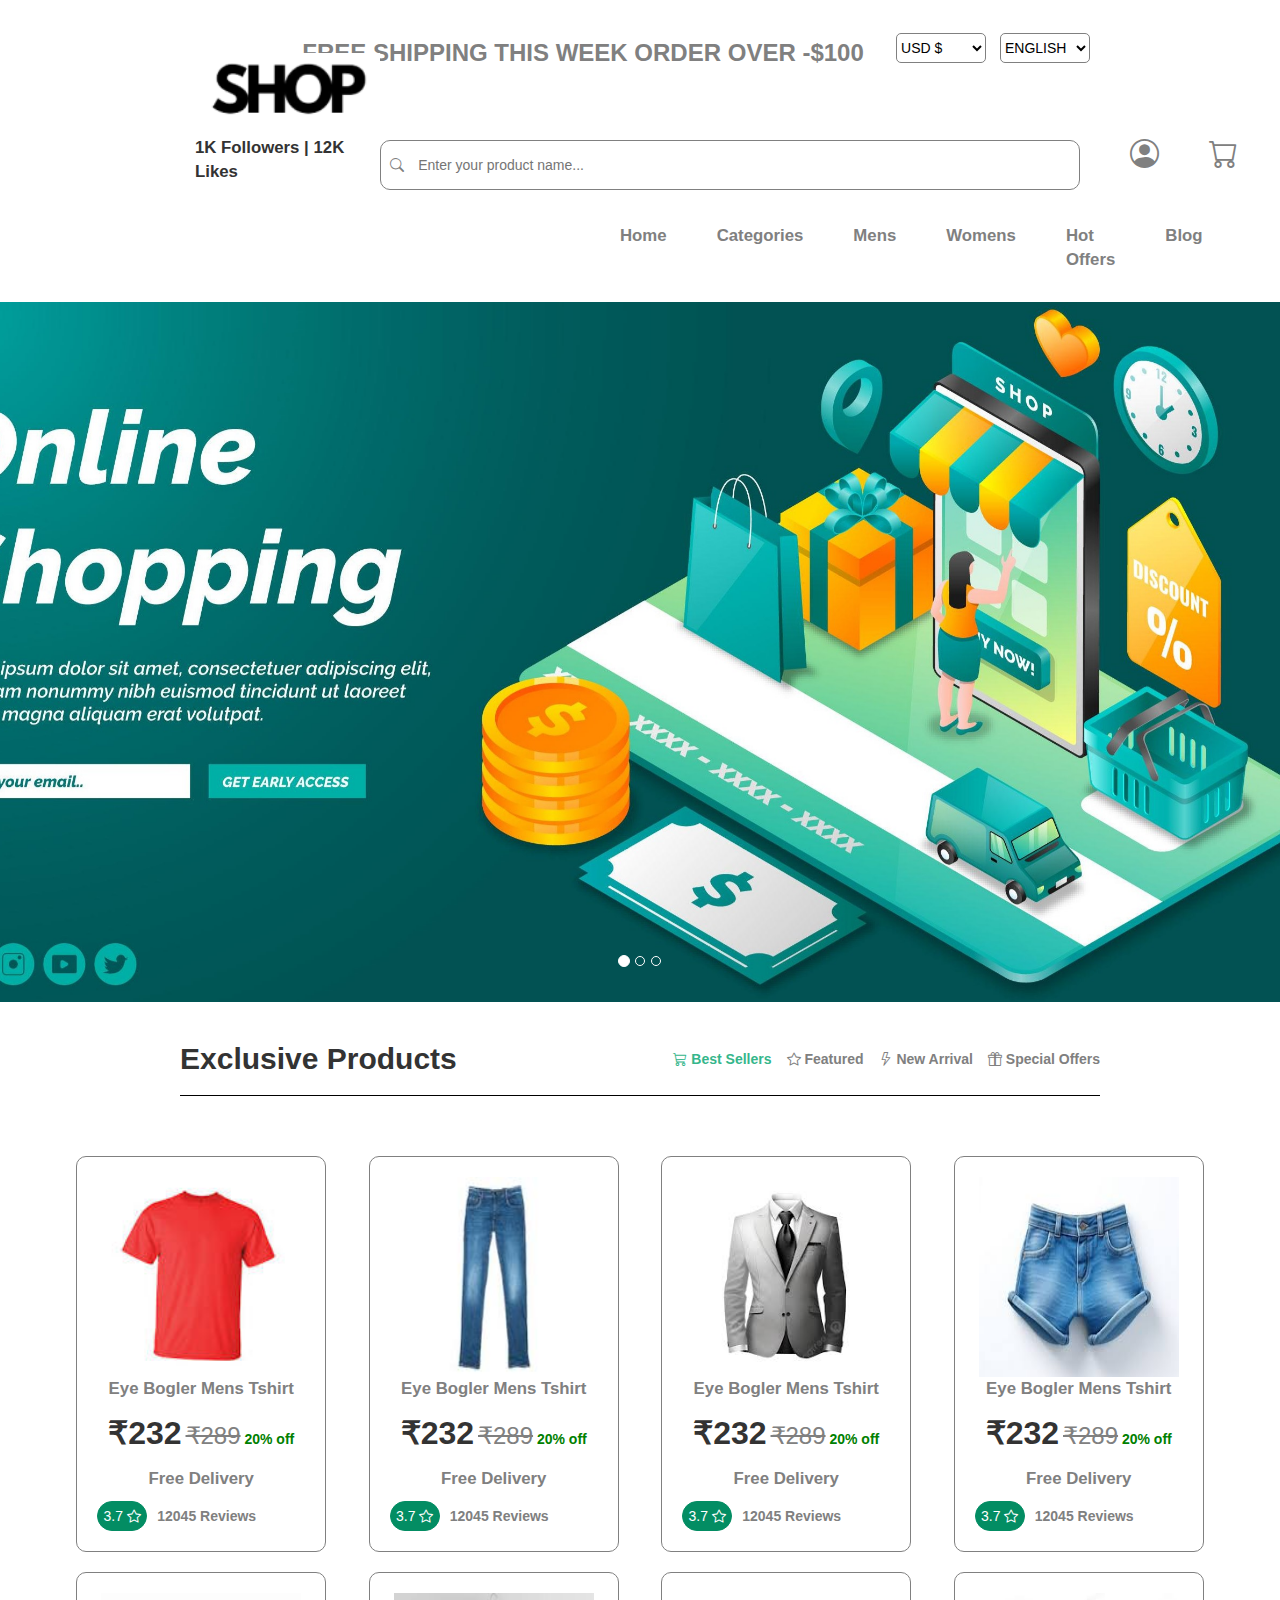
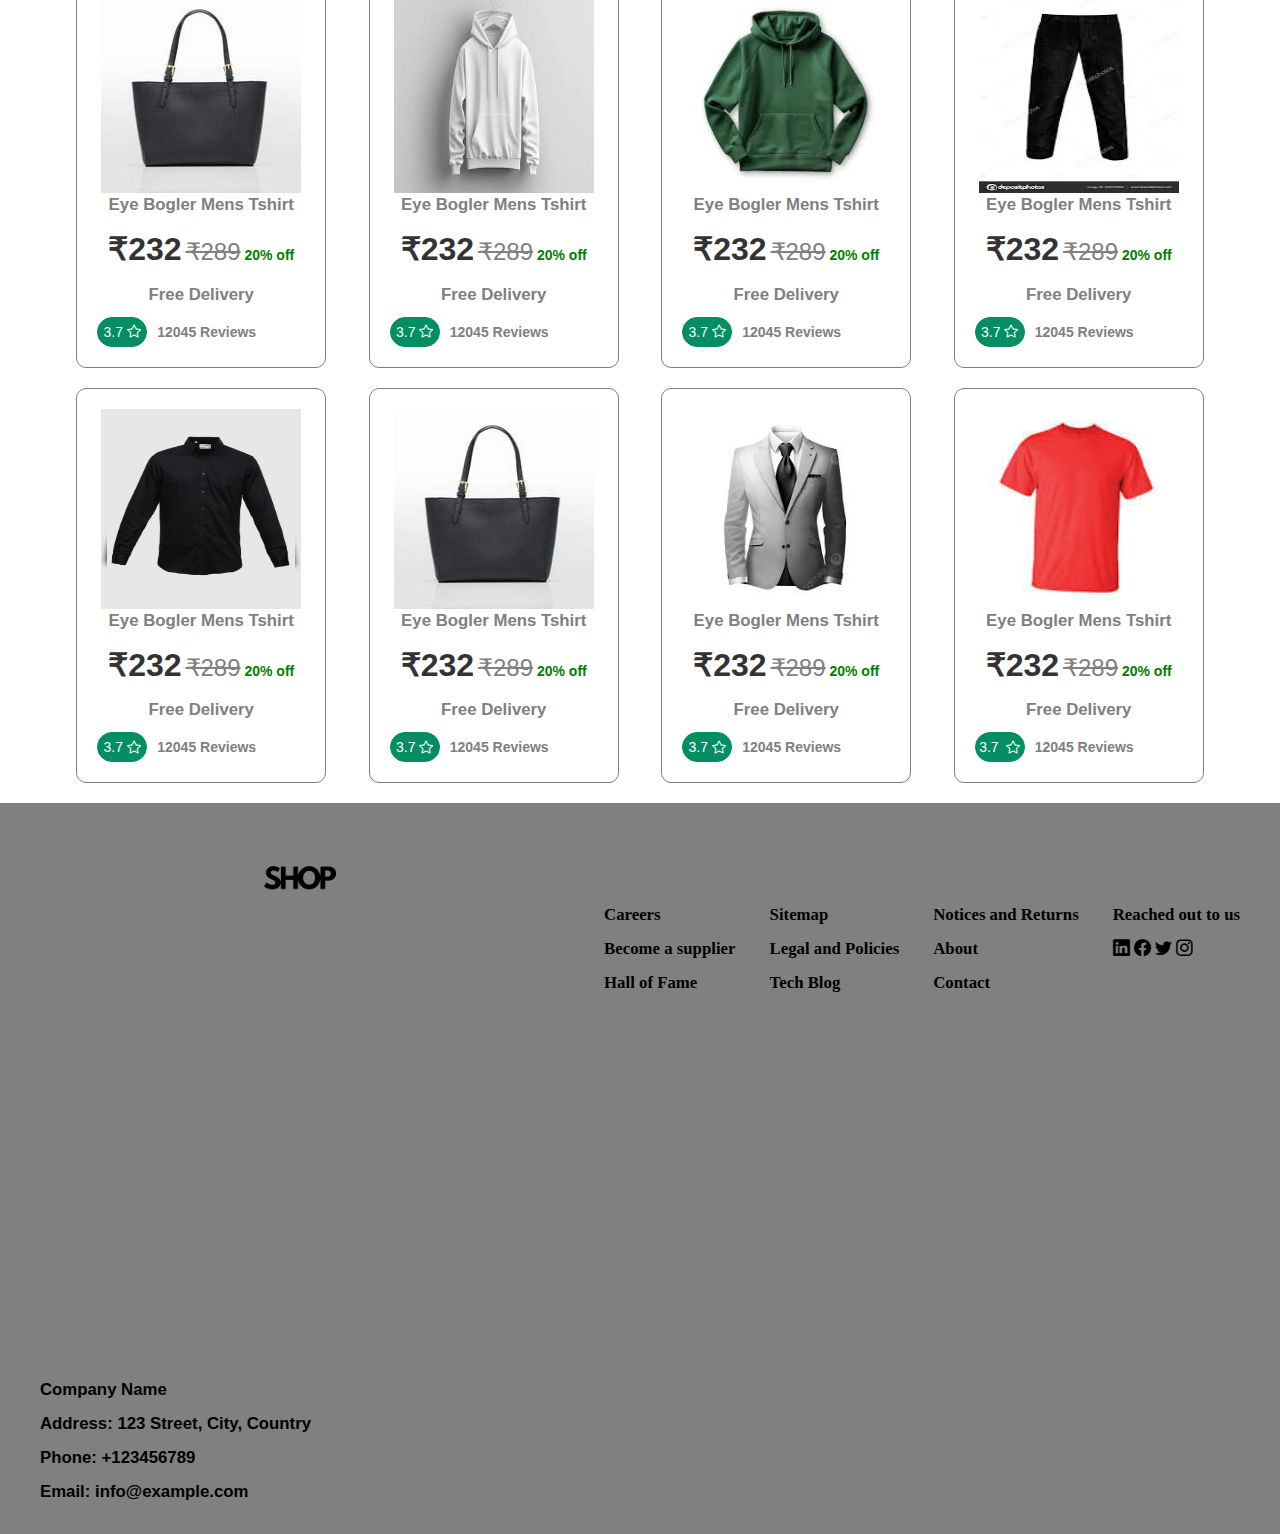
==== commit e823cb2d: "inital phase" ====
--- a/index.html
+++ b/index.html
@@ -1,153 +1,1172 @@
 <!DOCTYPE html>
-<html>
+<html lang="en">
 
 <head>
-    <link href="https://fonts.googleapis.com/css?family=Inter&display=swap" rel="stylesheet" />
-    <link href="./css/main.css" rel="stylesheet" />
+    <meta charset="UTF-8">
+    <meta name="viewport" content="width=device-width, initial-scale=1.0">
     <title>Document</title>
+    <link href="https://cdn.jsdelivr.net/npm/bootstrap-icons@1.10.0/font/bootstrap-icons.css" rel="stylesheet">
+    <link rel="stylesheet" href="https://maxcdn.bootstrapcdn.com/bootstrap/3.4.1/css/bootstrap.min.css">
+    <script src="https://ajax.googleapis.com/ajax/libs/jquery/3.7.1/jquery.min.js"></script>
+    <script src="https://maxcdn.bootstrapcdn.com/bootstrap/3.4.1/js/bootstrap.min.js"></script>
+    <style>
+        .main {
+            padding: 20px 180px;
+            display: flex;
+            flex-direction: column;
+            align-items: center;
+        }
+
+        .top {
+            display: flex;
+            align-items: center;
+            justify-content: space-between;
+            width: 100%;
+        }
+
+        .top_center {
+            flex: 1;
+            text-align: center;
+            color: grey;
+
+        }
+
+        .top_right select {
+            height: 30px;
+            width: 90px;
+            color: black;
+            background-color: white;
+            border: 1px solid grey;
+            border-radius: 5px;
+            margin-right: 10px;
+        }
+
+        .top_left_icons i {
+            color: grey;
+            margin-right: 10px;
+        }
+
+        .logo {
+            padding: 0px 180px;
+            display: flex;
+            align-items: center;
+            justify-content: space-between;
+            margin-top: 20px;
+            margin-right: 10px;
+        }
+
+        .image-container {
+            position: relative;
+        }
+
+        .image-container img {
+            margin-top: -35%;
+            /* Adjust this value to move the image up or down */
+        }
+
+        .image-container p{
+            margin-left: 15px;
+            font-weight: bolder;
+            font-size: larger;
+        }
+
+        .searchbar {
+            position: relative;
+            display: flex;
+            align-items: center;
+            margin-top: 20px;
+        }
+
+        .searchbar input {
+            height: 50px;
+            width: 700px;
+            border: 1px solid grey;
+            color: gray;
+            border-radius: 10px;
+            padding: 0 30px 0 10px;
+        }
+
+        .search-icon {
+            color: gray;
+            position: absolute;
+            left: 10px;
+            top: 50%;
+            transform: translateY(-50%);
+            cursor: pointer;
+        }
+
+        .user-icon,
+        .cart-icon {
+            cursor: pointer;
+            margin-left: 50px;
+            color: gray;
+            font-size: 29px;
+        }
+
+        .icon {
+            display: flex;
+            align-items: center;
+            
+        }
+
+
+        /* .carouse {
+            padding: 0px 140px;
+        } */
+
+        @media (max-width: 768px) {
+            .main {
+                display: none;
+            }
+
+            .image-container p{
+                display: none;
+            }
+
+            .logo {
+                flex-direction: column;
+                align-items: center;
+            }
+
+            .logo img {
+                margin-top: 20px;
+                width: 150px;
+            }
+
+            .searchbar input {
+                height: 45px;
+                width: 300px;
+            }
+
+            .icon {
+                position: relative;
+                bottom: 165px;
+                left: 125px;
+                
+            }
+
+           
+
+            .user-icon,
+            .cart-icon {
+                margin-left: 10px;
+            }
+        }
+
+
+        .desktop_nav {
+            padding: 0px 180px;
+        }
+
+        .desktop_navbar {
+            padding: 0px 410px;
+        }
+
+        .desktop_navbar ul {
+            list-style-type: none;
+            margin: 0;
+            padding: 0;
+            display: flex;
+        }
+
+        .desktop_navbar li {
+            font-weight: bolder;
+            color: rgb(7, 7, 7);
+            padding: 10px 20px;
+            font-size: larger;
+            margin-left: 10px;
+        }
+
+        .desktop_navbar a {
+            text-decoration: none;
+            color: gray;
+            transition: color 0.3s;
+
+        }
+
+        .desktop_navbar a:hover {
+            color: black;
+        }
+
+
+        .carousel-container {
+            width: 80%;
+            height: 400px;
+            border-radius: 10px;
+            overflow: hidden;
+            margin: 0 auto;
+        }
+
+        .carousel-inner img {
+            width: 100%;
+            height: 100%;
+            object-fit: cover;
+        }
+
+
+
+
+        .prod {
+            padding: 0px 180px;
+            display: flex;
+            justify-content: space-between;
+            align-items: center;
+
+        }
+
+        .prod_left_heading h2 {
+            margin: 0;
+            font-weight: bolder;
+        }
+
+        .prod_right_heading {
+            display: flex;
+        }
+
+        .prod_right_heading p {
+            margin: 0;
+            padding-left: 15px;
+        }
+
+        .line {
+            padding: 0px 180px;
+        }
+
+        .line hr {
+            border: none;
+            height: 1px;
+            background-color: black;
+            margin: 1;
+        }
+
+
+
+        .prod_right_heading p {
+            font-weight: bold;
+            color: gray;
+        }
+
+        .prod_right_heading p:hover {
+            color: rgb(53, 182, 139);
+        }
+
+        .prod_mobile {
+            display: none;
+        }
+
+        /* .linee {
+            display: none;
+        } */
+
+        @media (max-width: 768px) {
+            .prod {
+                display: none;
+            }
+
+            .line {
+                display: none;
+            }
+
+            .prod_mobile {
+                display: flex;
+                flex-direction: row;
+                justify-content: space-between;
+                align-items: center;
+                padding: 0px 20px;
+            }
+
+            .prod_left_heading_mobile h2 {
+                margin: 0;
+                font-weight: bolder;
+            }
+
+            .prod_right_heading_mobile {
+                display: flex;
+                align-items: center;
+            }
+
+            .prod_right_heading_mobile p {
+                margin: 0;
+                padding-left: 15px;
+            }
+
+            .prod_right_heading_mobile p:first-child {
+                color: rgb(53, 182, 139);
+            }
+
+            .prod_right_heading_mobile p:hover {
+                color: rgb(53, 182, 139);
+            }
+
+            .linee {
+                padding: 0px 10px;
+            }
+
+            .linee hr {
+                border: none;
+                height: 1px;
+                background-color: black;
+                margin: 0;
+            }
+
+        }
+
+        .carousel {
+            border-radius: 20px;
+            overflow: hidden;
+            width: 1500px;
+            height: 700px;
+        }
+
+        .carouse {
+            position: relative;
+            right: 180px;
+        }
+
+        @media (max-width: 768px) {
+            .carousel {
+                border-radius: 20px;
+                overflow: hidden;
+                width: 100%;
+                height: 150px;
+            }
+
+            .carouse {
+                position: relative;
+                right: 0;
+            }
+        }
+
+
+
+        footer {
+            background-color: grey;
+            padding: 20px;
+        }
+
+
+
+        .footer-content {
+            display: flex;
+            flex-wrap: wrap;
+            justify-content: space-between;
+            align-items: flex-start;
+            font-weight: bold;
+        }
+
+
+
+        .logo img {
+            width: 200px;
+            height: auto;
+            position: relative;
+
+        }
+
+        .additional-content {
+            margin-top: 80px;
+            margin-right: 20px;
+            margin-bottom: 20px;
+            font-family: popins;
+            color: black;
+            font-weight: bold;
+            font-size: larger;
+        }
+
+        .details {
+            margin-left: 20px;
+            margin-right: 20px;
+            margin-top: 80px;
+            color: black;
+            font-weight: bold;
+            font-size: larger;
+
+        }
+
+        @media (max-width: 992px) {
+            .footer-content {
+                flex-direction: column;
+                align-items: flex-start;
+            }
+
+            .additional-content {
+                margin-right: 0;
+            }
+
+            .details {
+                margin-left: 0;
+                margin-top: 20px;
+            }
+        }
+
+        /* Media query for mobile screens */
+        @media (max-width: 768px) {
+            .footer-content {
+                padding: 20px;
+                /* Add padding to the footer content */
+                overflow: hidden;
+                /* Hide any overflow content */
+            }
+
+            .logo {
+                flex-direction: column;
+                /* Change flex direction to column */
+                align-items: center;
+
+            }
+
+            .logo img {
+                width: 150px;
+                margin-top: 20px;
+            }
+
+            .details {
+                margin-top: 20px;
+            }
+
+            .additional-content i {
+                color: white;
+            }
+        }
+
+
+
+        .card {
+            padding: 0px 180px;
+
+        }
+
+        .product-card {
+            border: 1px solid grey;
+            border-radius: 10px;
+            margin-bottom: 20px;
+            width: 250px;
+            display: inline-block;
+            padding: 20px;
+        }
+
+        .product-image {
+            display: flex;
+            flex-direction: column;
+            align-items: center;
+        }
+
+        .product-image img {
+            width: 200px;
+            height: 200px;
+        }
+
+        .price-details {
+            display: flex;
+            flex-direction: column;
+            align-items: center;
+            text-align: center;
+        }
+
+
+        .discount_price {
+            font-weight: bold;
+            font-size: xx-large;
+        }
+
+        .original_price {
+            font-size: x-large;
+            text-decoration: line-through;
+            color: gray;
+
+        }
+
+        .discount {
+            color: green;
+            font-weight: bold;
+        }
+
+        .delivery {
+            color: gray;
+            font-weight: bolder;
+            font-size: larger;
+        }
+
+        .rating {
+            display: flex;
+            align-items: center;
+        }
+
+        .stars {
+            border: 1px solid rgba(3, 141, 99, 1);
+            background-color: rgba(3, 141, 99, 1);
+            color: white;
+            border-radius: 30px;
+            width: 50px;
+            height: 30px;
+            display: flex;
+            justify-content: center;
+            align-items: center;
+        }
+
+        .review-count {
+            color: gray;
+            font-weight: bold;
+            margin-left: 10px;
+        }
+
+
+        @media (max-width: 768px) {
+            .log img {
+                position: relative;
+                right: 110px;
+            }
+
+        }
+
+
+
+
+
+        .product-card {
+            position: relative;
+            transition: box-shadow 0.3s ease;
+        }
+
+        .product-card:hover {
+            box-shadow: 0 4px 8px 0 rgba(99, 94, 94, 0.2);
+        }
+
+
+        .product-card:hover::after {
+            content: '';
+            background-image: url('wishlist.webp');
+            background-size: cover;
+            width: 30px;
+            height: 30px;
+            position: absolute;
+            top: 10px;
+            right: 10px;
+        }
+
+        .product-card:hover::before {
+            content: '';
+            background-image: url('cart.webp');
+            background-size: cover;
+            width: 30px;
+            height: 30px;
+            position: absolute;
+            top: 10px;
+            left: 10px;
+        }
+
+
+        @media (max-width: 768px) {
+            .desktop_nav {
+                display: none;
+            }
+        }
+
+        .log img {
+            top: -60px;
+        }
+
+        .sidebar {
+            position: fixed;
+            left: -250px;
+            top: 0;
+            bottom: 0;
+            width: 250px;
+            background-color: #f0f0f0;
+            overflow-y: auto;
+            transition: left 0.3s ease;
+            z-index: 1;
+        }
+
+        .sidebar ul {
+            list-style-type: none;
+            padding: 0;
+        }
+
+        .sidebar li {
+            padding: 10px;
+        }
+
+        .menu-icon {
+            display: none;
+            cursor: pointer;
+            padding: 10px;
+            background-color: #f0f0f0;
+            position: fixed;
+            top: 0;
+            left: 0;
+        }
+
+        .menu-icon:hover+.sidebar {
+            left: 0;
+        }
+
+        .menu-icon:hover+.sidebar:hover {
+            left: -250px;
+        }
+
+        @media (max-width: 768px) {
+            .desktop_nav {
+                display: none;
+            }
+
+            .menu-icon {
+                display: block;
+            }
+
+            .mob_nav {
+                display: block;
+            }
+
+            .sidebar {
+                left: -250px;
+            }
+
+        }
+
+
+        .box {
+            display: flex;
+            flex-direction: column;
+        }
+
+        .map-container {
+            position: relative;
+            bottom: 120px;
+            left: 100px;
+        }
+
+        @media (max-width: 768px) {
+            .map-container {
+                position: static;
+                bottom: auto;
+                left: auto;
+            }
+        }
+
+        .log,
+        .map-container {
+            display: block;
+
+        }
+    </style>
 </head>
 
 <body>
-    <div class="v1_4">
-        <div class="v4_3"></div>
-        <div class="v4_4"></div><span class="v4_10">FREE SHIPPING THIS WEEK ORDER OVER -$100</span>
-        <div class="v4_21">
-            <div class="v4_20">
-                <div class="v4_11"></div>
-                <div class="v4_18"></div><span class="v4_13">USD $ </span>
-            </div>
-        </div>
-        <div class="v4_22">
-            <div class="v4_23">
-                <div class="v4_24"></div>
-                <div class="v4_25"></div><span class="v4_26">ENGLISH</span>
-            </div>
-        </div>
-        <!-- <div class="v4_19">
-            <div class="v4_14"></div>
-            <div class="v4_15"></div>
-            <div class="v4_16"></div>
-            <div class="v4_17"></div>
-        </div> -->   
-        <div class="v5_29"></div>
-        <div class="v5_33">
-            <div class="v5_30"></div><span class="v5_31">Enter your product name...</span>
-            <div class="v5_32"></div>
-        </div>
-        <div class="v5_37">
-            <div class="v5_34"></div>
-            <div class="v5_35"></div>
-            <div class="v5_36"></div>
-        </div>
-        <div class="v5_75">
-            <div class="v5_38"></div>
-            <div class="v5_41">
-                <div class="v5_39"></div><span class="v5_40">HOME</span>
-            </div>
-            <div class="v5_42"><span class="v5_44">CATEGORIES</span></div>
-            <div class="v5_48">
-                <div class="v5_49"></div><span class="v5_50">MEN’S</span>
-            </div>
-            <div class="v5_63">
-                <div class="v5_64"></div><span class="v5_65">WOMEN’S</span>
-            </div>
-            <div class="v5_66">
-                <div class="v5_67"></div><span class="v5_68">JEWELRY</span>
-            </div>
-            <div class="v5_69">
-                <div class="v5_70"></div><span class="v5_71">BLOG</span>
-            </div>
-            <div class="v5_72">
-                <div class="v5_73"></div><span class="v5_74">HOT OFFERS</span>
-            </div>
-        </div>
-        <div class="v5_77"></div>
-        <div class="v8_114"></div><span class="v8_115">Exclusive Products</span>
-        <div class="name"></div>
-        <div class="v8_121"><span class="v8_117">Best Sellers</span><span class="v8_118">Featured</span><span
-                class="v8_119">New Arrival</span><span class="v8_120">Special Offers</span></div>
-        <div class="v10_138">
-            <div class="v9_122"></div>
-            <div class="v10_123"></div>
-            <div class="v10_124"></div><span class="v10_125">Eye Bogler Mens Tshirt</span><span class="v10_126">₹232
-                ₹289 20% off</span><span class="v10_133">Free Delivery</span>
-            <div class="v10_134"></div><span class="v10_135">3.7</span>
-            <div class="v10_136"></div><span class="v10_137">12045 Reviews</span>
-        </div>
-        <div class="v10_139">
-            <div class="v10_140"></div>
-            <div class="v10_141"></div>
-            <div class="v10_142"></div><span class="v10_143">Eye Bogler Mens Tshirt</span><span class="v10_144">₹232
-                ₹289 20% off</span><span class="v10_145">Free Delivery</span>
-            <div class="v10_146"></div><span class="v10_147">3.7</span>
-            <div class="v10_148"></div><span class="v10_149">12045 Reviews</span>
-        </div>
-        <div class="v10_150">
-            <div class="v10_151"></div>
-            <div class="v10_152"></div>
-            <div class="v10_153"></div><span class="v10_154">Eye Bogler Mens Tshirt</span><span class="v10_155">₹232
-                ₹289 20% off</span><span class="v10_156">Free Delivery</span>
-            <div class="v10_157"></div><span class="v10_158">3.7</span>
-            <div class="v10_159"></div><span class="v10_160">12045 Reviews</span>
-        </div>
-        <div class="v12_206">
-            <div class="v12_207"></div>
-            <div class="v12_208"></div>
-            <div class="v12_209"></div><span class="v12_210">Eye Bogler Mens Tshirt</span><span class="v12_211">₹232
-                ₹289 20% off</span><span class="v12_212">Free Delivery</span>
-            <div class="v12_213"></div><span class="v12_214">3.7</span>
-            <div class="v12_215"></div><span class="v12_216">12045 Reviews</span>
-        </div>
-        <div class="v12_228">
-            <div class="v12_229"></div>
-            <div class="v12_230"></div>
-            <div class="v12_231"></div><span class="v12_232">Eye Bogler Mens Tshirt</span><span class="v12_233">₹232
-                ₹289 20% off</span><span class="v12_234">Free Delivery</span>
-            <div class="v12_235"></div><span class="v12_236">3.7</span>
-            <div class="v12_237"></div><span class="v12_238">12045 Reviews</span>
-        </div>
-        <div class="v12_239">
-            <div class="v12_240"></div>
-            <div class="v12_241"></div>
-            <div class="v12_242"></div><span class="v12_243">Eye Bogler Mens Tshirt</span><span class="v12_244">₹232
-                ₹289 20% off</span><span class="v12_245">Free Delivery</span>
-            <div class="v12_246"></div><span class="v12_247">3.7</span>
-            <div class="v12_248"></div><span class="v12_249">12045 Reviews</span>
-        </div>
-        <div class="v10_161">
-            <div class="v10_162"></div>
-            <div class="v10_163"></div>
-            <div class="v10_164"></div><span class="v10_165">Eye Bogler Mens Tshirt</span><span class="v10_166">₹232
-                ₹289 20% off</span><span class="v10_167">Free Delivery</span>
-            <div class="v10_168"></div><span class="v10_169">3.7</span>
-            <div class="v10_170"></div><span class="v10_171">12045 Reviews</span>
-        </div>
-        <div class="v10_183">
-            <div class="v10_184"></div>
-            <div class="v10_185"></div>
-            <div class="v10_186"></div><span class="v10_187">Eye Bogler Mens Tshirt</span><span class="v10_188">₹232
-                ₹289 20% off</span><span class="v10_189">Free Delivery</span>
-            <div class="v10_190"></div><span class="v10_191">3.7</span>
-            <div class="v10_192"></div><span class="v10_193">12045 Reviews</span>
-        </div>
-        <div class="v10_194">
-            <div class="v10_195"></div>
-            <div class="v10_196"></div>
-            <div class="v10_197"></div><span class="v10_198">Eye Bogler Mens Tshirt</span><span class="v10_199">₹232
-                ₹289 20% off</span><span class="v10_200">Free Delivery</span>
-            <div class="v10_201"></div><span class="v10_202">3.7</span>
-            <div class="v10_203"></div><span class="v10_204">12045 Reviews</span>
-        </div>
-        <div class="v12_250"></div><span class="v12_252">Trusted by more than 1 crore Indians</span>
-        <div class="v12_251"></div><span class="v12_253">Cash on Delivery | Free Delivery</span>
-        <div class="v12_254"></div>
-        <div class="v12_255"></div>
-        <div class="v23_336">
-            <div class="v23_333"></div>
-            <div class="v23_334"></div>
-            <div class="v23_335"></div>
+    <div class="main">
+        <div class="top">
+            <!-- <div class="top_left_icons">
+                <i class="bi bi-linkedin"></i>
+                <i class="bi bi-facebook"></i>
+                <i class="bi bi-twitter"></i>
+                <i class="bi bi-instagram"></i>
+            </div> -->
+            <div class="top_center">
+                <h3 style="font-weight: bolder;margin-left: 90px;">FREE SHIPPING THIS WEEK ORDER OVER -$100</h3>
+            </div>
+            <div class="top_right">
+                <select name="" id="">
+                    <option value="">USD $</option>
+                </select>
+                <select name="" id="">
+                    <option value="">ENGLISH</option>
+                </select>
+            </div>
         </div>
     </div>
+    <div class="logo">
+        <div class="image-container">
+            <img src="image.png" alt="Logo">
+            <p>1K Followers  |  12K Likes</p>
+        </div>
+
+
+        <div class="searchbar">
+            <input type="text" placeholder="       Enter your product name...">
+            <i class="bi bi-search search-icon"></i>
+        </div>
+
+        <div class="icon">
+            <i class="bi bi-person-circle user-icon"></i>
+            <i class="bi bi-cart cart-icon"></i>
+            <i class="bi bi-heart-fill cart-icon"></i>
+        </div>
+    </div>
+    <br>
+
+    <div class="desktop_nav">
+        <nav class="desktop_navbar">
+            <ul>
+                <li><a href="#">Home</a></li>
+                <li><a href="#">Categories</a></li>
+                <li><a href="#">Mens</a></li>
+                <li><a href="#">Womens</a></li>
+                <li><a href="#">Hot Offers</a></li>
+                <li><a href="#">Blog</a></li>
+            </ul>
+        </nav>
+    </div>
+
+    <div class="menu-icon">
+        <i class="bi bi-list"></i>
+    </div>
+
+    <!-- Sidebar for mobile -->
+    <div class="sidebar">
+        <nav class="mob_nav">
+            <ul>
+                <li><a href="#">Home</a></li>
+                <li><a href="#">Categories</a></li>
+                <li><a href="#">Mens</a></li>
+                <li><a href="#">Womens</a></li>
+                <li><a href="#">Hot Offers</a></li>
+                <li><a href="#">Blog</a></li>
+            </ul>
+        </nav>
+    </div>
+
+    <div class="carouse">
+        <div class="container">
+            <br>
+            <div id="myCarousel" class="carousel slide" data-ride="carousel">
+                <!-- Indicators -->
+                <ol class="carousel-indicators">
+                    <li data-target="#myCarousel" data-slide-to="0" class="active"></li>
+                    <li data-target="#myCarousel" data-slide-to="1"></li>
+                    <li data-target="#myCarousel" data-slide-to="2"></li>
+                </ol>
+
+                <!-- Wrapper for slides -->
+                <div class="carousel-inner">
+                    <div class="item active">
+                        <img src="banner1.png" alt="Los Angeles" style="width:100%;">
+                    </div>
+
+                    <div class="item">
+                        <img src="banner2.png" alt="Chicago" style="width:100%;">
+                    </div>
+
+                    <div class="item">
+                        <img src="banner3.png" alt="New york" style="width:100%;">
+                    </div>
+                </div>
+
+
+            </div>
+        </div>
+    </div>
+
+    <br><br>
+
+    <div class="prod">
+        <div class="prod_left_heading">
+            <h2>Exclusive Products</h2>
+        </div>
+        <div class="prod_right_heading">
+            <p style="color: rgb(53, 182, 139);"><i class="bi bi-cart3"></i> Best Sellers</p>
+            <p><i class="bi bi-star"></i> Featured</p>
+            <p><i class="bi bi-lightning"></i> New Arrival</p>
+            <p><i class="bi bi-gift"></i> Special Offers</p>
+        </div>
+    </div>
+
+    <div class="line">
+        <hr>
+    </div>
+
+    <div class="prod_mobile">
+        <div class="prod_left_heading_mobile">
+            <h3>Exclusive Products</h3>
+        </div>
+        <div class="prod_right_heading_mobile">
+            <p style="color: rgb(53, 182, 139);"><i class="bi bi-cart3"></i></p>
+            <p><i class="bi bi-star"></i> </p>
+            <p><i class="bi bi-lightning"></i> </p>
+            <p><i class="bi bi-gift"></i> </p>
+        </div>
+    </div>
+
+    <br><br>
+    <!-- <div class="linee">
+        <hr>
+    </div> -->
+    <div class="container cont">
+        <div class="row justify-content-center text-center">
+            <div class="col-lg-3 col-md-6 col-sm-12">
+                <div class="card product-card">
+                    <div class="card-content">
+                        <div class="product-image">
+                            <img src="../images/v10_123.png" alt="" srcset="">
+                        </div>
+                        <div class="price-details">
+                            <p class="product-name" style="color: gray;font-weight: bold; font-size: larger;">Eye Bogler
+                                Mens Tshirt</p>
+                            <p class="price">
+                                <span class="discount_price">₹232</span>
+                                <span class="original_price">₹289</span>
+                                <span class="discount">20% off</span>
+                            </p>
+                            <p class="delivery">Free Delivery</p>
+                        </div>
+                        <div class="rating">
+                            <span class="stars">3.7&nbsp;
+                                <i class="bi bi-star"></i></span>
+                            <div class="review-icon"></div>
+                            <span class="review-count">12045 Reviews</span>
+                        </div>
+                    </div>
+                </div>
+            </div>
+
+
+            <div class="col-lg-3 col-md-6 col-sm-12">
+                <div class="card product-card">
+                    <div class="card-content">
+                        <div class="product-image">
+                            <img src="../images/v10_141.png" alt="" srcset="">
+                        </div>
+                        <div class="price-details">
+                            <p class="product-name" style="color: gray;font-weight: bold; font-size: larger;">Eye Bogler
+                                Mens Tshirt</p>
+                            <p class="price">
+                                <span class="discount_price">₹232</span>
+                                <span class="original_price">₹289</span>
+                                <span class="discount">20% off</span>
+                            </p>
+                            <p class="delivery">Free Delivery</p>
+                        </div>
+                        <div class="rating">
+                            <span class="stars">3.7&nbsp;
+                                <i class="bi bi-star"></i></span>
+                            <div class="review-icon"></div>
+                            <span class="review-count">12045 Reviews</span>
+                        </div>
+                    </div>
+                </div>
+            </div>
+
+
+            <div class="col-lg-3 col-md-6 col-sm-12">
+                <div class="card product-card">
+                    <div class="card-content">
+                        <div class="product-image">
+                            <img src="../images/v10_152.png" alt="" srcset="">
+                        </div>
+                        <div class="price-details">
+                            <p class="product-name" style="color: gray;font-weight: bold; font-size: larger;">Eye Bogler
+                                Mens Tshirt</p>
+                            <p class="price">
+                                <span class="discount_price">₹232</span>
+                                <span class="original_price">₹289</span>
+                                <span class="discount">20% off</span>
+                            </p>
+                            <p class="delivery">Free Delivery</p>
+                        </div>
+                        <div class="rating">
+                            <span class="stars">3.7&nbsp;
+                                <i class="bi bi-star"></i></span>
+                            <div class="review-icon"></div>
+                            <span class="review-count">12045 Reviews</span>
+                        </div>
+                    </div>
+                </div>
+            </div>
+
+
+            <div class="col-lg-3 col-md-6 col-sm-12">
+                <div class="card product-card">
+                    <div class="card-content">
+                        <div class="product-image">
+                            <img src="../images/v10_163.png" alt="" srcset="">
+                        </div>
+                        <div class="price-details">
+                            <p class="product-name" style="color: gray;font-weight: bold; font-size: larger;">Eye Bogler
+                                Mens Tshirt</p>
+                            <p class="price">
+                                <span class="discount_price">₹232</span>
+                                <span class="original_price">₹289</span>
+                                <span class="discount">20% off</span>
+                            </p>
+                            <p class="delivery">Free Delivery</p>
+                        </div>
+                        <div class="rating">
+                            <span class="stars">3.7&nbsp;
+                                <i class="bi bi-star"></i></span>
+                            <div class="review-icon"></div>
+                            <span class="review-count">12045 Reviews</span>
+                        </div>
+                    </div>
+                </div>
+            </div>
+
+            <div class="col-lg-3 col-md-6 col-sm-12">
+                <div class="card product-card">
+                    <div class="card-content">
+                        <div class="product-image">
+                            <img src="../images/v10_185.png" alt="" srcset="">
+                        </div>
+                        <div class="price-details">
+                            <p class="product-name" style="color: gray;font-weight: bold; font-size: larger;">Eye Bogler
+                                Mens Tshirt</p>
+                            <p class="price">
+                                <span class="discount_price">₹232</span>
+                                <span class="original_price">₹289</span>
+                                <span class="discount">20% off</span>
+                            </p>
+                            <p class="delivery">Free Delivery</p>
+                        </div>
+                        <div class="rating">
+                            <span class="stars">3.7&nbsp;
+                                <i class="bi bi-star"></i></span>
+                            <div class="review-icon"></div>
+                            <span class="review-count">12045 Reviews</span>
+                        </div>
+                    </div>
+                </div>
+            </div>
+
+
+            <div class="col-lg-3 col-md-6 col-sm-12">
+                <div class="card product-card">
+                    <div class="card-content">
+                        <div class="product-image">
+                            <img src="../images/v10_196.png" alt="" srcset="">
+                        </div>
+                        <div class="price-details">
+                            <p class="product-name" style="color: gray;font-weight: bold; font-size: larger;">Eye Bogler
+                                Mens Tshirt</p>
+                            <p class="price">
+                                <span class="discount_price">₹232</span>
+                                <span class="original_price">₹289</span>
+                                <span class="discount">20% off</span>
+                            </p>
+                            <p class="delivery">Free Delivery</p>
+                        </div>
+                        <div class="rating">
+                            <span class="stars">3.7&nbsp;
+                                <i class="bi bi-star"></i></span>
+                            <div class="review-icon"></div>
+                            <span class="review-count">12045 Reviews</span>
+                        </div>
+                    </div>
+                </div>
+            </div>
+
+
+
+            <div class="col-lg-3 col-md-6 col-sm-12">
+                <div class="card product-card">
+                    <div class="card-content">
+                        <div class="product-image">
+                            <img src="../images/v12_208.png" alt="" srcset="">
+                        </div>
+                        <div class="price-details">
+                            <p class="product-name" style="color: gray;font-weight: bold; font-size: larger;">Eye Bogler
+                                Mens Tshirt</p>
+                            <p class="price">
+                                <span class="discount_price">₹232</span>
+                                <span class="original_price">₹289</span>
+                                <span class="discount">20% off</span>
+                            </p>
+                            <p class="delivery">Free Delivery</p>
+                        </div>
+                        <div class="rating">
+                            <span class="stars">3.7&nbsp;
+                                <i class="bi bi-star"></i></span>
+                            <div class="review-icon"></div>
+                            <span class="review-count">12045 Reviews</span>
+                        </div>
+                    </div>
+                </div>
+            </div>
+
+
+            <div class="col-lg-3 col-md-6 col-sm-12">
+                <div class="card product-card">
+                    <div class="card-content">
+                        <div class="product-image">
+                            <img src="../images/v12_230.png" alt="" srcset="">
+                        </div>
+                        <div class="price-details">
+                            <p class="product-name" style="color: gray;font-weight: bold; font-size: larger;">Eye Bogler
+                                Mens Tshirt</p>
+                            <p class="price">
+                                <span class="discount_price">₹232</span>
+                                <span class="original_price">₹289</span>
+                                <span class="discount">20% off</span>
+                            </p>
+                            <p class="delivery">Free Delivery</p>
+                        </div>
+                        <div class="rating">
+                            <span class="stars">3.7&nbsp;
+                                <i class="bi bi-star"></i></span>
+                            <div class="review-icon"></div>
+                            <span class="review-count">12045 Reviews</span>
+                        </div>
+                    </div>
+                </div>
+            </div>
+
+
+            <div class="col-lg-3 col-md-6 col-sm-12">
+                <div class="card product-card">
+                    <div class="card-content">
+                        <div class="product-image">
+                            <img src="../images/v12_241.png" alt="" srcset="">
+                        </div>
+                        <div class="price-details">
+                            <p class="product-name" style="color: gray;font-weight: bold; font-size: larger;">Eye Bogler
+                                Mens Tshirt</p>
+                            <p class="price">
+                                <span class="discount_price">₹232</span>
+                                <span class="original_price">₹289</span>
+                                <span class="discount">20% off</span>
+                            </p>
+                            <p class="delivery">Free Delivery</p>
+                        </div>
+                        <div class="rating">
+                            <span class="stars">3.7&nbsp;
+                                <i class="bi bi-star"></i></span>
+                            <div class="review-icon"></div>
+                            <span class="review-count">12045 Reviews</span>
+                        </div>
+                    </div>
+                </div>
+            </div>
+
+
+            <div class="col-lg-3 col-md-6 col-sm-12">
+                <div class="card product-card">
+                    <div class="card-content">
+                        <div class="product-image">
+                            <img src="../images/v10_185.png" alt="" srcset="">
+                        </div>
+                        <div class="price-details">
+                            <p class="product-name" style="color: gray;font-weight: bold; font-size: larger;">Eye Bogler
+                                Mens Tshirt</p>
+                            <p class="price">
+                                <span class="discount_price">₹232</span>
+                                <span class="original_price">₹289</span>
+                                <span class="discount">20% off</span>
+                            </p>
+                            <p class="delivery">Free Delivery</p>
+                        </div>
+                        <div class="rating">
+                            <span class="stars">3.7&nbsp;
+                                <i class="bi bi-star"></i></span>
+                            <div class="review-icon"></div>
+                            <span class="review-count">12045 Reviews</span>
+                        </div>
+                    </div>
+                </div>
+            </div>
+
+
+            <div class="col-lg-3 col-md-6 col-sm-12">
+                <div class="card product-card">
+                    <div class="card-content">
+                        <div class="product-image">
+                            <img src="../images/v10_152.png" alt="" srcset="">
+                        </div>
+                        <div class="price-details">
+                            <p class="product-name" style="color: gray;font-weight: bold; font-size: larger;">Eye Bogler
+                                Mens Tshirt</p>
+                            <p class="price">
+                                <span class="discount_price">₹232</span>
+                                <span class="original_price">₹289</span>
+                                <span class="discount">20% off</span>
+                            </p>
+                            <p class="delivery">Free Delivery</p>
+                        </div>
+                        <div class="rating">
+                            <span class="stars">3.7&nbsp;
+                                <i class="bi bi-star"></i></span>
+                            <div class="review-icon"></div>
+                            <span class="review-count">12045 Reviews</span>
+                        </div>
+                    </div>
+                </div>
+            </div>
+
+
+            <div class="col-lg-3 col-md-6 col-sm-12">
+                <div class="card product-card">
+                    <div class="card-content">
+                        <div class="product-image">
+                            <img src="../images/v10_123.png" alt="" srcset="">
+                        </div>
+                        <div class="price-details">
+                            <p class="product-name" style="color: gray;font-weight: bold; font-size: larger;">Eye Bogler
+                                Mens Tshirt</p>
+                            <p class="price">
+                                <span class="discount_price">₹232</span>
+                                <span class="original_price">₹289</span>
+                                <span class="discount">20% off</span>
+                            </p>
+                            <p class="delivery">Free Delivery</p>
+                        </div>
+                        <div class="rating">
+                            <span class="stars">3.7 &nbsp;
+                                <i class="bi bi-star"></i>
+                            </span>
+                            <div class="review-icon"></div>
+                            <span class="review-count">12045 Reviews</span>
+                        </div>
+                    </div>
+                </div>
+            </div>
+            <!-- Repeat this card div three more times for a total of four cards -->
+        </div>
+    </div>
+
+    <footer>
+        <div class="footer-content">
+            <div class="box">
+                <div class="logo log">
+                    <img src="logo.png" alt="Logo">
+                </div>
+                <div class="map-container">
+                    <iframe
+                        src="https://www.google.com/maps/embed?pb=!1m18!1m12!1m3!1d3928.5314535641146!2d76.35211797602189!3d10.055467772075781!2m3!1f0!2f0!3f0!3m2!1i1024!2i768!4f13.1!3m3!1m2!1s0x3b080d35b9433125%3A0x95bf73d212986d71!2sIntegrated%20Startup%20Complex%20(ISC)%20-%20KSUM!5e0!3m2!1sen!2sin!4v1712049903025!5m2!1sen!2sin"
+                        width="400" height="250" style="border:0;" allowfullscreen="" loading="lazy"
+                        referrerpolicy="no-referrer-when-downgrade">
+                    </iframe>
+                </div>
+            </div>
+
+            <div class="additional-content">
+                <p>Careers</p>
+                <p>Become a supplier</p>
+                <p>Hall of Fame</p>
+            </div>
+            <div class="additional-content">
+                <p>Sitemap</p>
+                <p>Legal and Policies</p>
+                <p>Tech Blog</p>
+            </div>
+            <div class="additional-content">
+                <p>Notices and Returns</p>
+                <p>About</p>
+                <p>Contact</p>
+            </div>
+            <div class="additional-content">
+                <p>Reached out to us</p>
+                <i class="bi bi-linkedin"></i>
+                <i class="bi bi-facebook"></i>
+                <i class="bi bi-twitter"></i>
+                <i class="bi bi-instagram"></i>
+            </div>
+            <div class="details">
+                <p>Company Name</p>
+                <p>Address: 123 Street, City, Country</p>
+                <p>Phone: +123456789</p>
+                <p>Email: info@example.com</p>
+            </div>
+        </div>
+    </footer>
+
+
+
 </body>
 
 </html>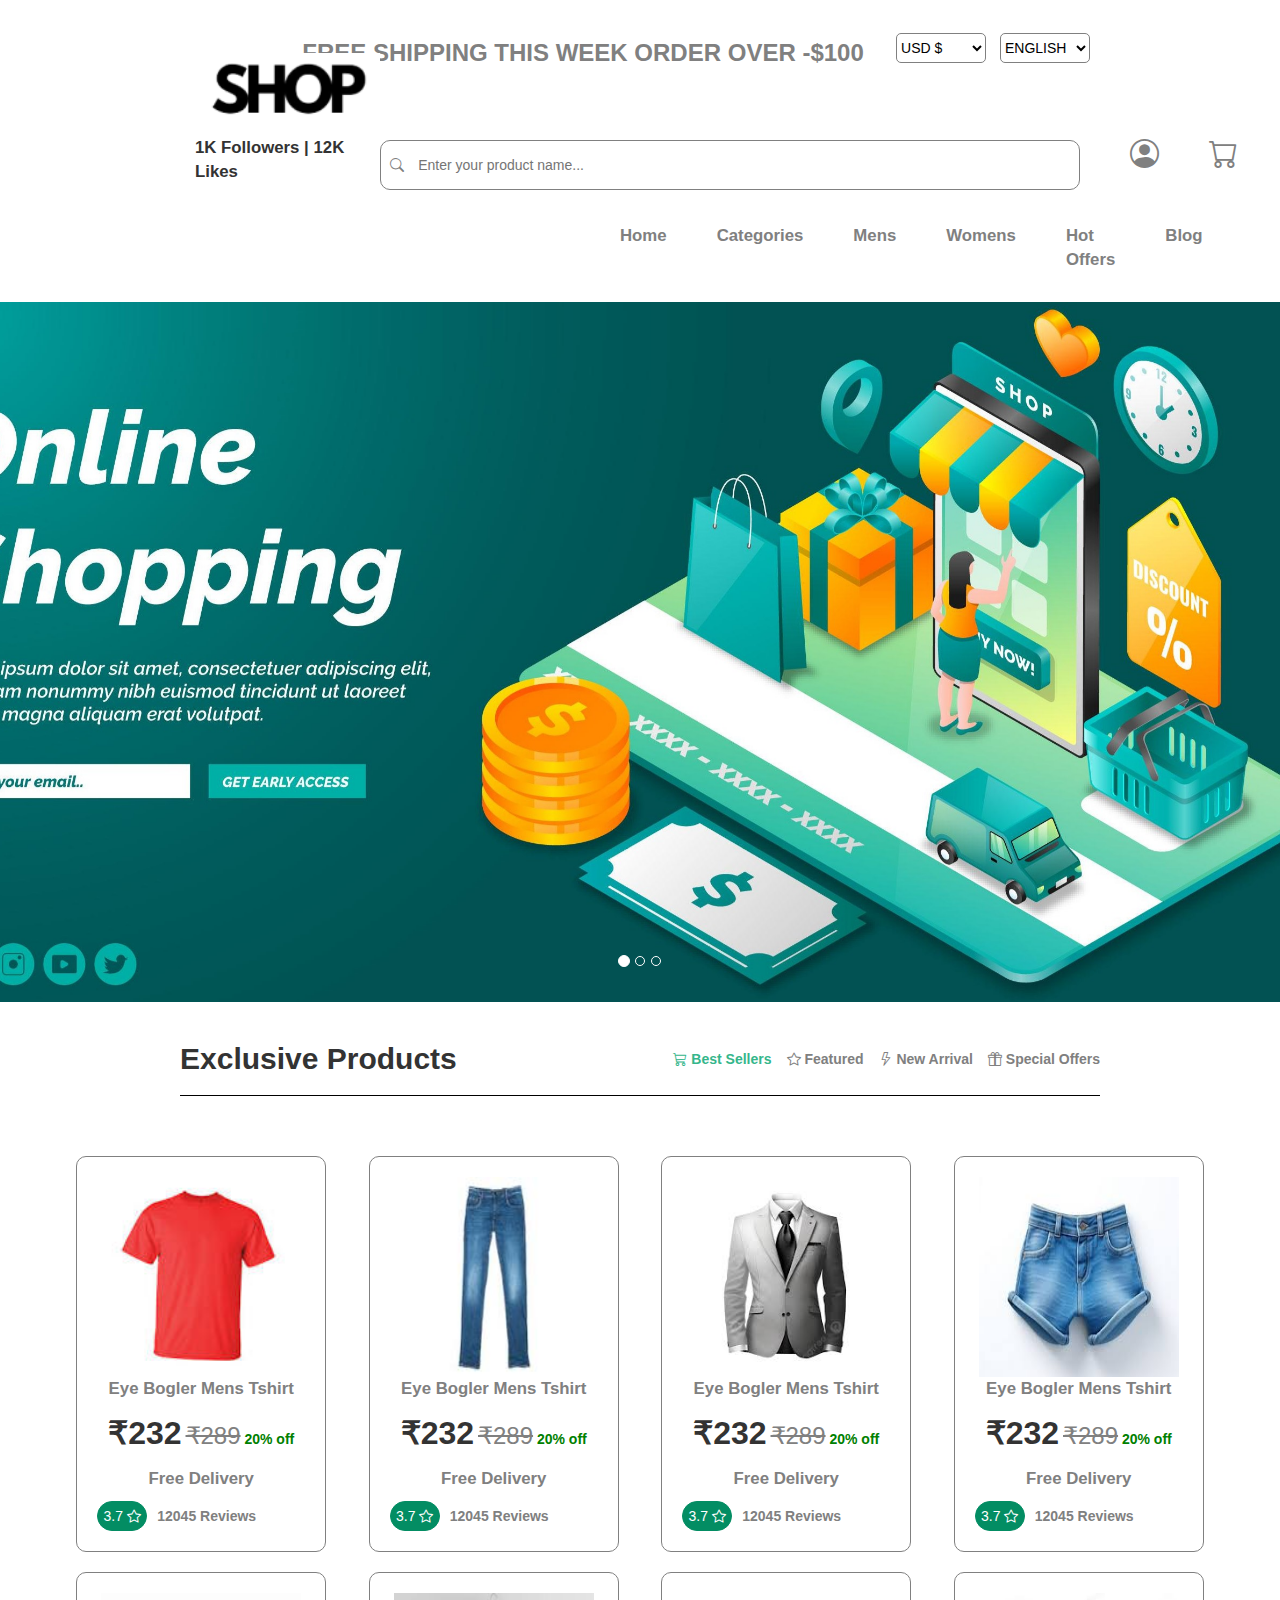
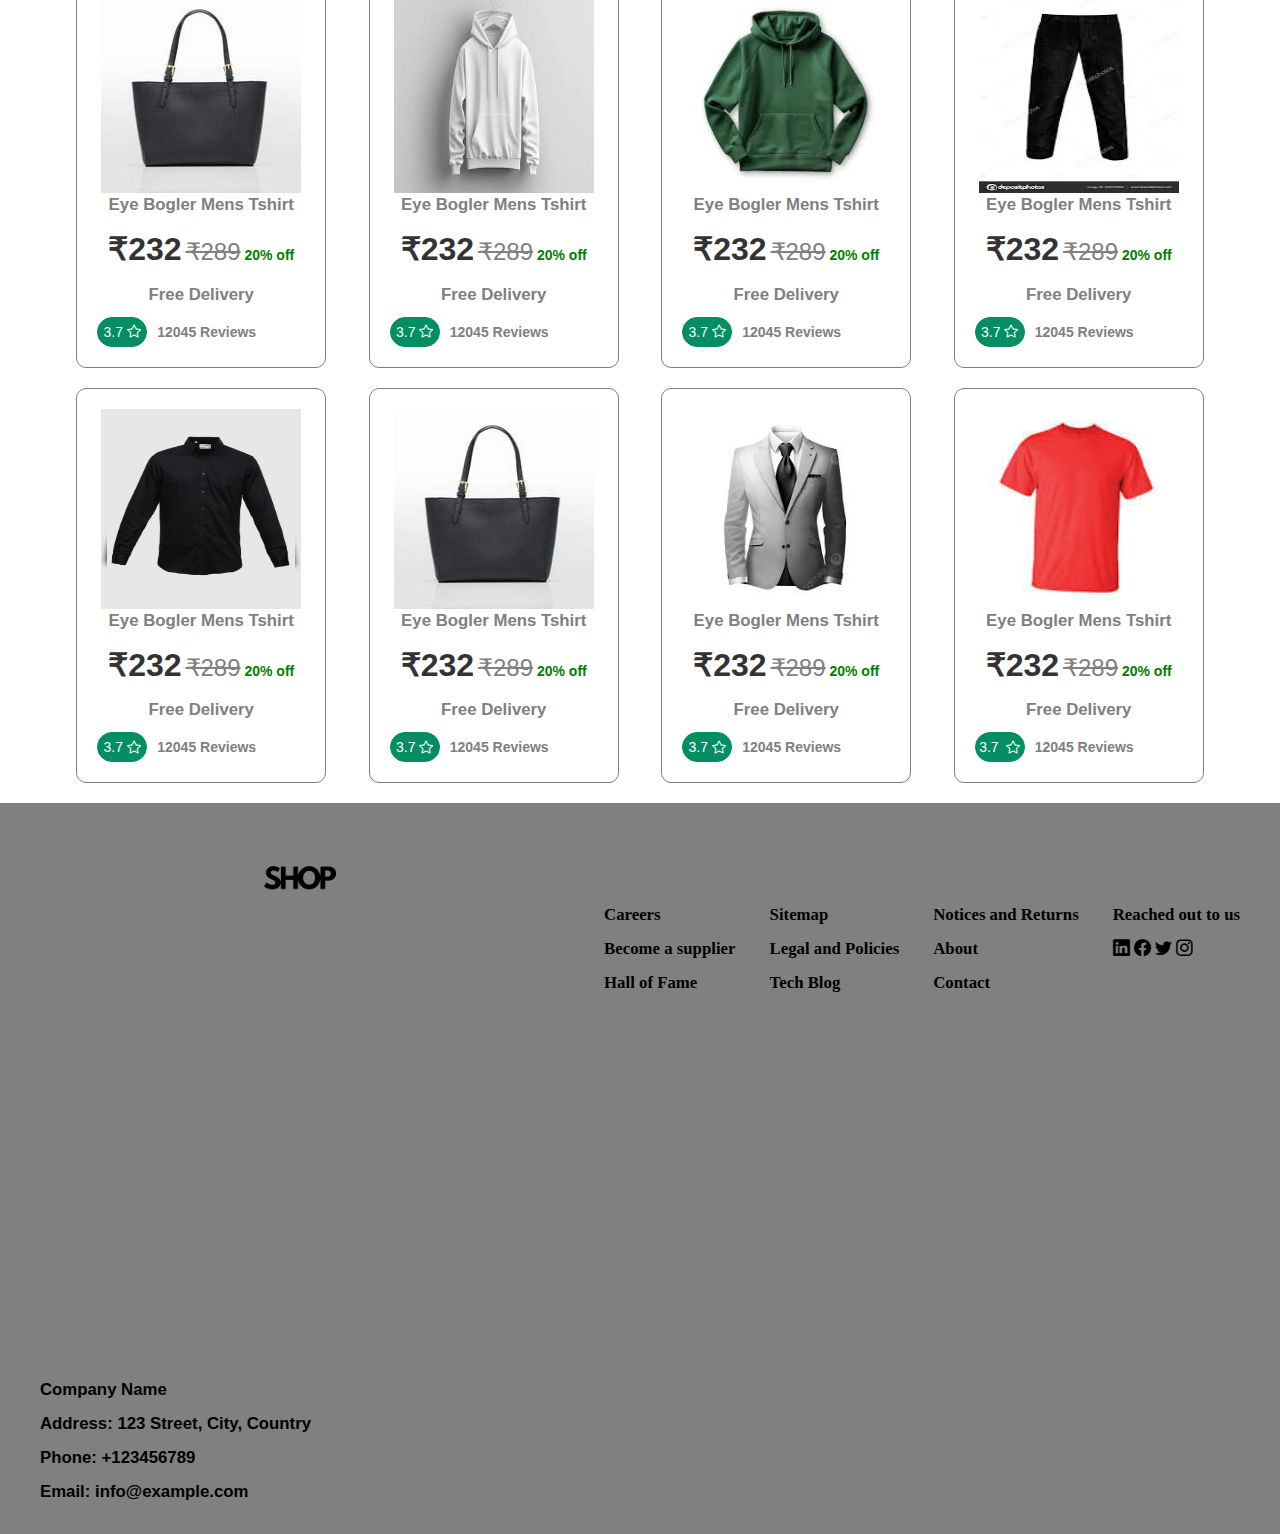
==== commit dfdf980d: "Home page" ====
--- a/index.html
+++ b/index.html
@@ -796,7 +796,7 @@
                 <div class="card product-card">
                     <div class="card-content">
                         <div class="product-image">
-                            <img src="../images/v10_123.png" alt="" srcset="">
+                            <img src="v10_123.png" alt="" srcset="">
                         </div>
                         <div class="price-details">
                             <p class="product-name" style="color: gray;font-weight: bold; font-size: larger;">Eye Bogler
@@ -823,7 +823,7 @@
                 <div class="card product-card">
                     <div class="card-content">
                         <div class="product-image">
-                            <img src="../images/v10_141.png" alt="" srcset="">
+                            <img src="v10_141.png" alt="" srcset="">
                         </div>
                         <div class="price-details">
                             <p class="product-name" style="color: gray;font-weight: bold; font-size: larger;">Eye Bogler
@@ -850,7 +850,7 @@
                 <div class="card product-card">
                     <div class="card-content">
                         <div class="product-image">
-                            <img src="../images/v10_152.png" alt="" srcset="">
+                            <img src="v10_152.png" alt="" srcset="">
                         </div>
                         <div class="price-details">
                             <p class="product-name" style="color: gray;font-weight: bold; font-size: larger;">Eye Bogler
@@ -877,7 +877,7 @@
                 <div class="card product-card">
                     <div class="card-content">
                         <div class="product-image">
-                            <img src="../images/v10_163.png" alt="" srcset="">
+                            <img src="v10_163.png" alt="" srcset="">
                         </div>
                         <div class="price-details">
                             <p class="product-name" style="color: gray;font-weight: bold; font-size: larger;">Eye Bogler
@@ -903,7 +903,7 @@
                 <div class="card product-card">
                     <div class="card-content">
                         <div class="product-image">
-                            <img src="../images/v10_185.png" alt="" srcset="">
+                            <img src="v10_185.png" alt="" srcset="">
                         </div>
                         <div class="price-details">
                             <p class="product-name" style="color: gray;font-weight: bold; font-size: larger;">Eye Bogler
@@ -930,7 +930,7 @@
                 <div class="card product-card">
                     <div class="card-content">
                         <div class="product-image">
-                            <img src="../images/v10_196.png" alt="" srcset="">
+                            <img src="v10_196.png" alt="" srcset="">
                         </div>
                         <div class="price-details">
                             <p class="product-name" style="color: gray;font-weight: bold; font-size: larger;">Eye Bogler
@@ -958,7 +958,7 @@
                 <div class="card product-card">
                     <div class="card-content">
                         <div class="product-image">
-                            <img src="../images/v12_208.png" alt="" srcset="">
+                            <img src="v12_208.png" alt="" srcset="">
                         </div>
                         <div class="price-details">
                             <p class="product-name" style="color: gray;font-weight: bold; font-size: larger;">Eye Bogler
@@ -985,7 +985,7 @@
                 <div class="card product-card">
                     <div class="card-content">
                         <div class="product-image">
-                            <img src="../images/v12_230.png" alt="" srcset="">
+                            <img src="v12_230.png" alt="" srcset="">
                         </div>
                         <div class="price-details">
                             <p class="product-name" style="color: gray;font-weight: bold; font-size: larger;">Eye Bogler
@@ -1012,7 +1012,7 @@
                 <div class="card product-card">
                     <div class="card-content">
                         <div class="product-image">
-                            <img src="../images/v12_241.png" alt="" srcset="">
+                            <img src="v12_241.png" alt="" srcset="">
                         </div>
                         <div class="price-details">
                             <p class="product-name" style="color: gray;font-weight: bold; font-size: larger;">Eye Bogler
@@ -1039,7 +1039,7 @@
                 <div class="card product-card">
                     <div class="card-content">
                         <div class="product-image">
-                            <img src="../images/v10_185.png" alt="" srcset="">
+                            <img src="v10_185.png" alt="" srcset="">
                         </div>
                         <div class="price-details">
                             <p class="product-name" style="color: gray;font-weight: bold; font-size: larger;">Eye Bogler
@@ -1066,7 +1066,7 @@
                 <div class="card product-card">
                     <div class="card-content">
                         <div class="product-image">
-                            <img src="../images/v10_152.png" alt="" srcset="">
+                            <img src="v10_152.png" alt="" srcset="">
                         </div>
                         <div class="price-details">
                             <p class="product-name" style="color: gray;font-weight: bold; font-size: larger;">Eye Bogler
@@ -1093,7 +1093,7 @@
                 <div class="card product-card">
                     <div class="card-content">
                         <div class="product-image">
-                            <img src="../images/v10_123.png" alt="" srcset="">
+                            <img src="v10_123.png" alt="" srcset="">
                         </div>
                         <div class="price-details">
                             <p class="product-name" style="color: gray;font-weight: bold; font-size: larger;">Eye Bogler
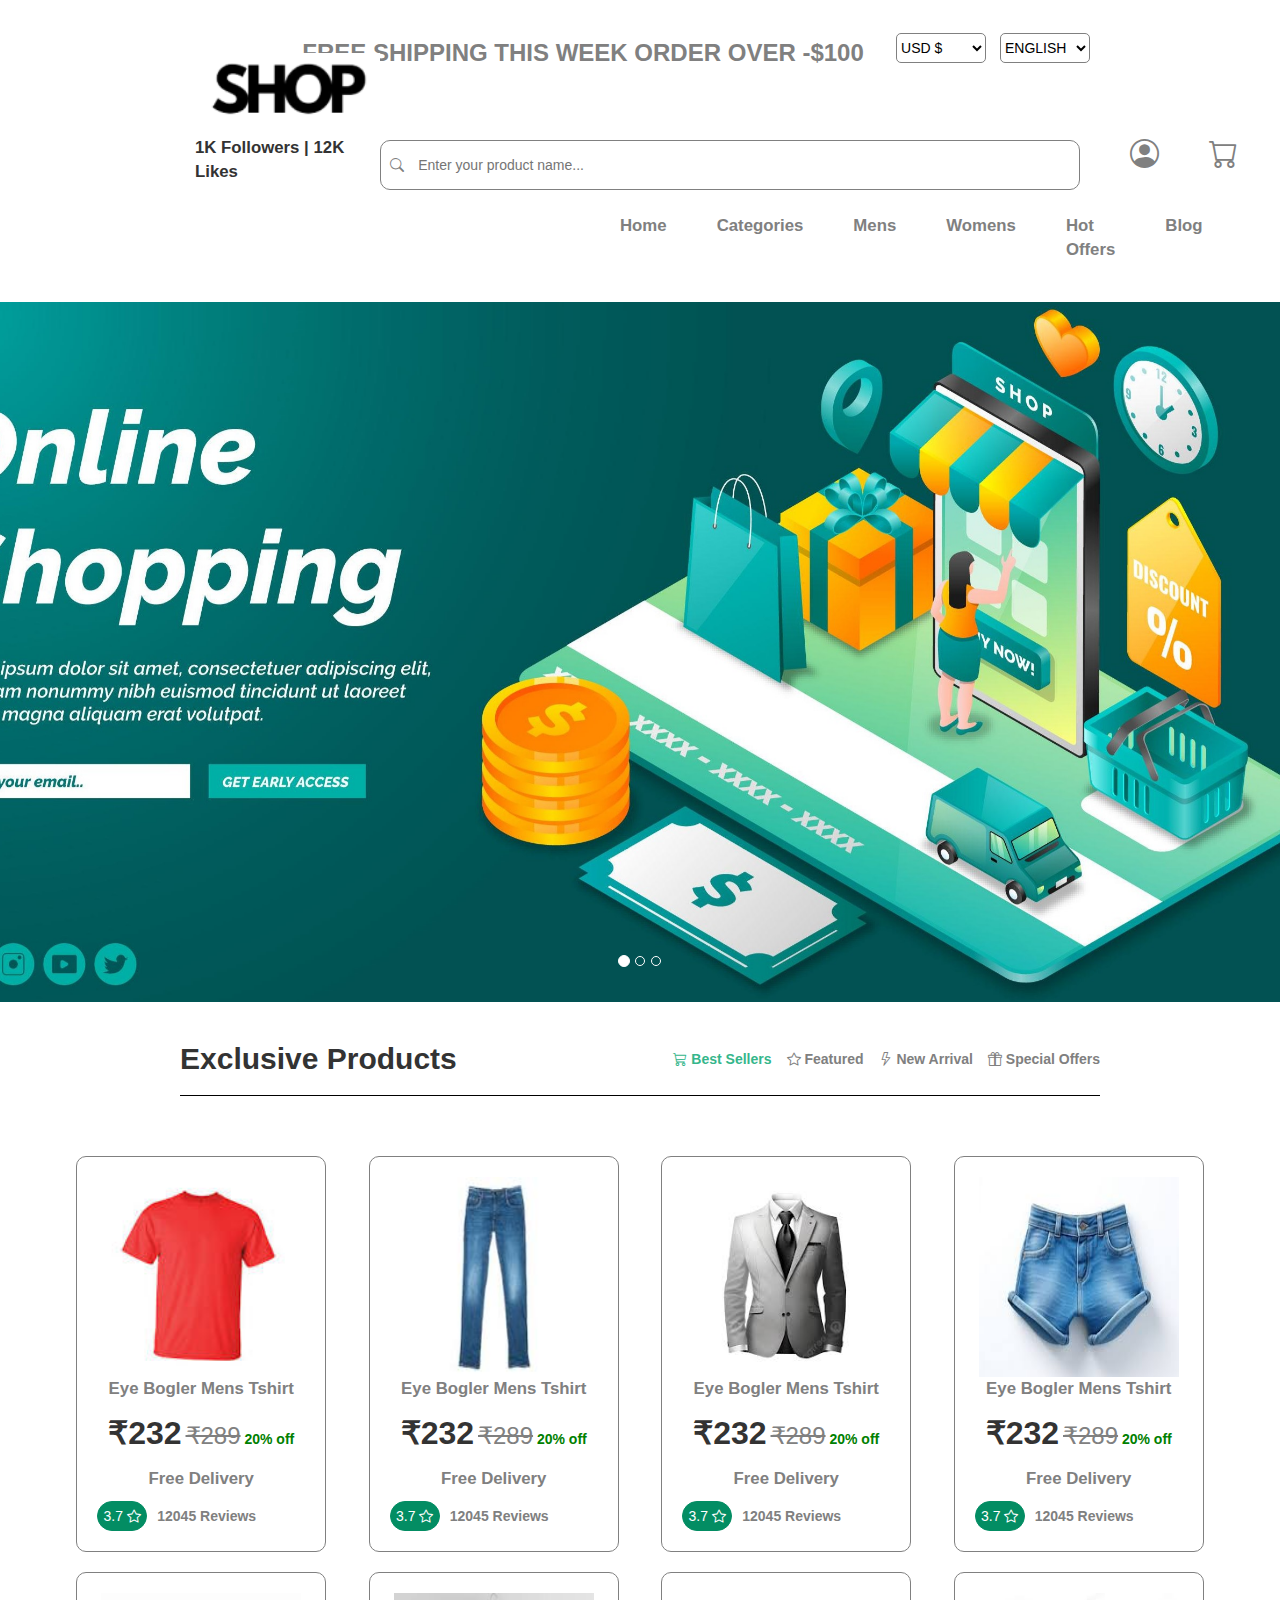
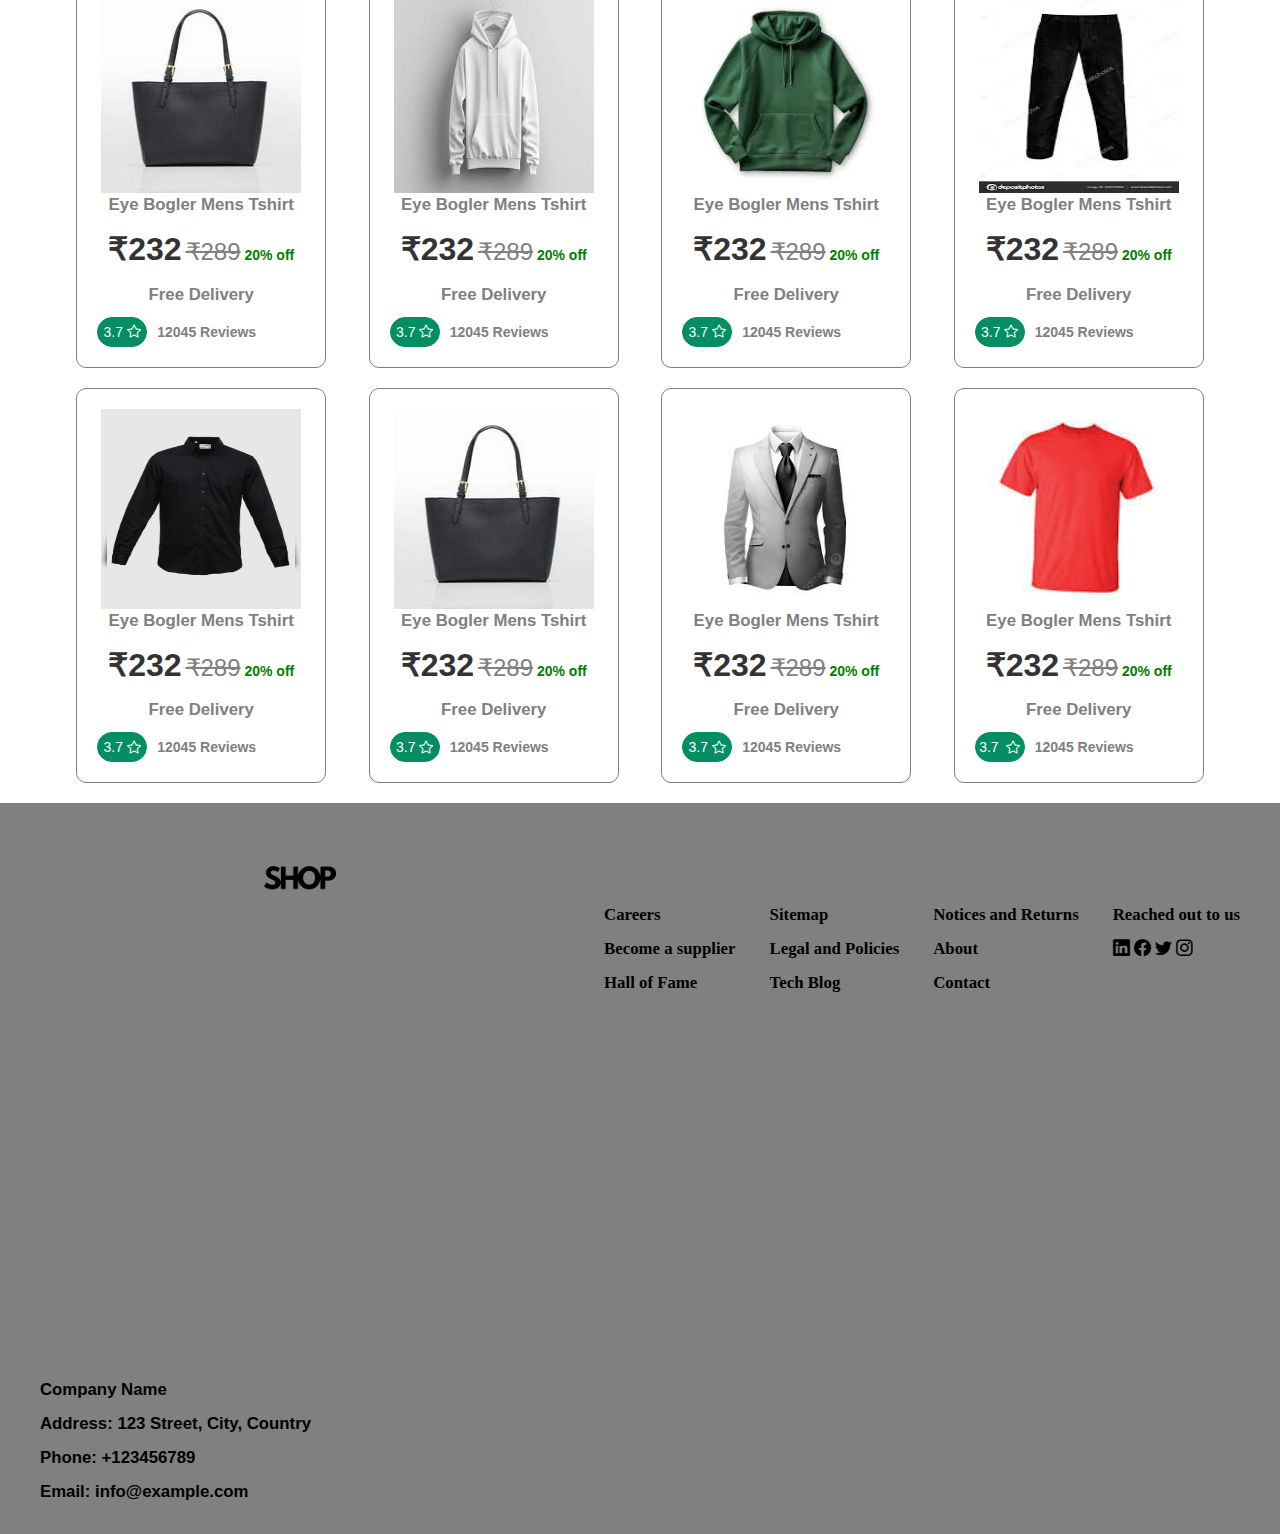
==== commit 4f566a0c: "Home page" ====
--- a/index.html
+++ b/index.html
@@ -64,7 +64,7 @@
             /* Adjust this value to move the image up or down */
         }
 
-        .image-container p{
+        .image-container p {
             margin-left: 15px;
             font-weight: bolder;
             font-size: larger;
@@ -106,7 +106,7 @@
         .icon {
             display: flex;
             align-items: center;
-            
+
         }
 
 
@@ -119,9 +119,9 @@
                 display: none;
             }
 
-            .image-container p{
+            /* .image-container p{
                 display: none;
-            }
+            } */
 
             .logo {
                 flex-direction: column;
@@ -131,6 +131,7 @@
             .logo img {
                 margin-top: 20px;
                 width: 150px;
+                margin-left: 40px;
             }
 
             .searchbar input {
@@ -140,16 +141,22 @@
 
             .icon {
                 position: relative;
-                bottom: 165px;
-                left: 125px;
-                
-            }
-
-           
+                bottom: 195px;
+                left: 133px;
+            }
+
+            .follower-likes {
+                white-space: nowrap;
+                margin-right: 40px;
+
+            }
+
+
 
             .user-icon,
             .cart-icon {
                 margin-left: 10px;
+                font-size: 25px;
             }
         }
 
@@ -159,7 +166,7 @@
         }
 
         .desktop_navbar {
-            padding: 0px 410px;
+            padding: 10px 410px;
         }
 
         .desktop_navbar ul {
@@ -591,6 +598,7 @@
             display: none;
             cursor: pointer;
             padding: 10px;
+            border-radius: 10px;
             background-color: #f0f0f0;
             position: fixed;
             top: 0;
@@ -677,7 +685,7 @@
     <div class="logo">
         <div class="image-container">
             <img src="image.png" alt="Logo">
-            <p>1K Followers  |  12K Likes</p>
+            <p class="follower-likes">1K Followers | 12K Likes</p>
         </div>
 
 
@@ -692,7 +700,6 @@
             <i class="bi bi-heart-fill cart-icon"></i>
         </div>
     </div>
-    <br>
 
     <div class="desktop_nav">
         <nav class="desktop_navbar">
